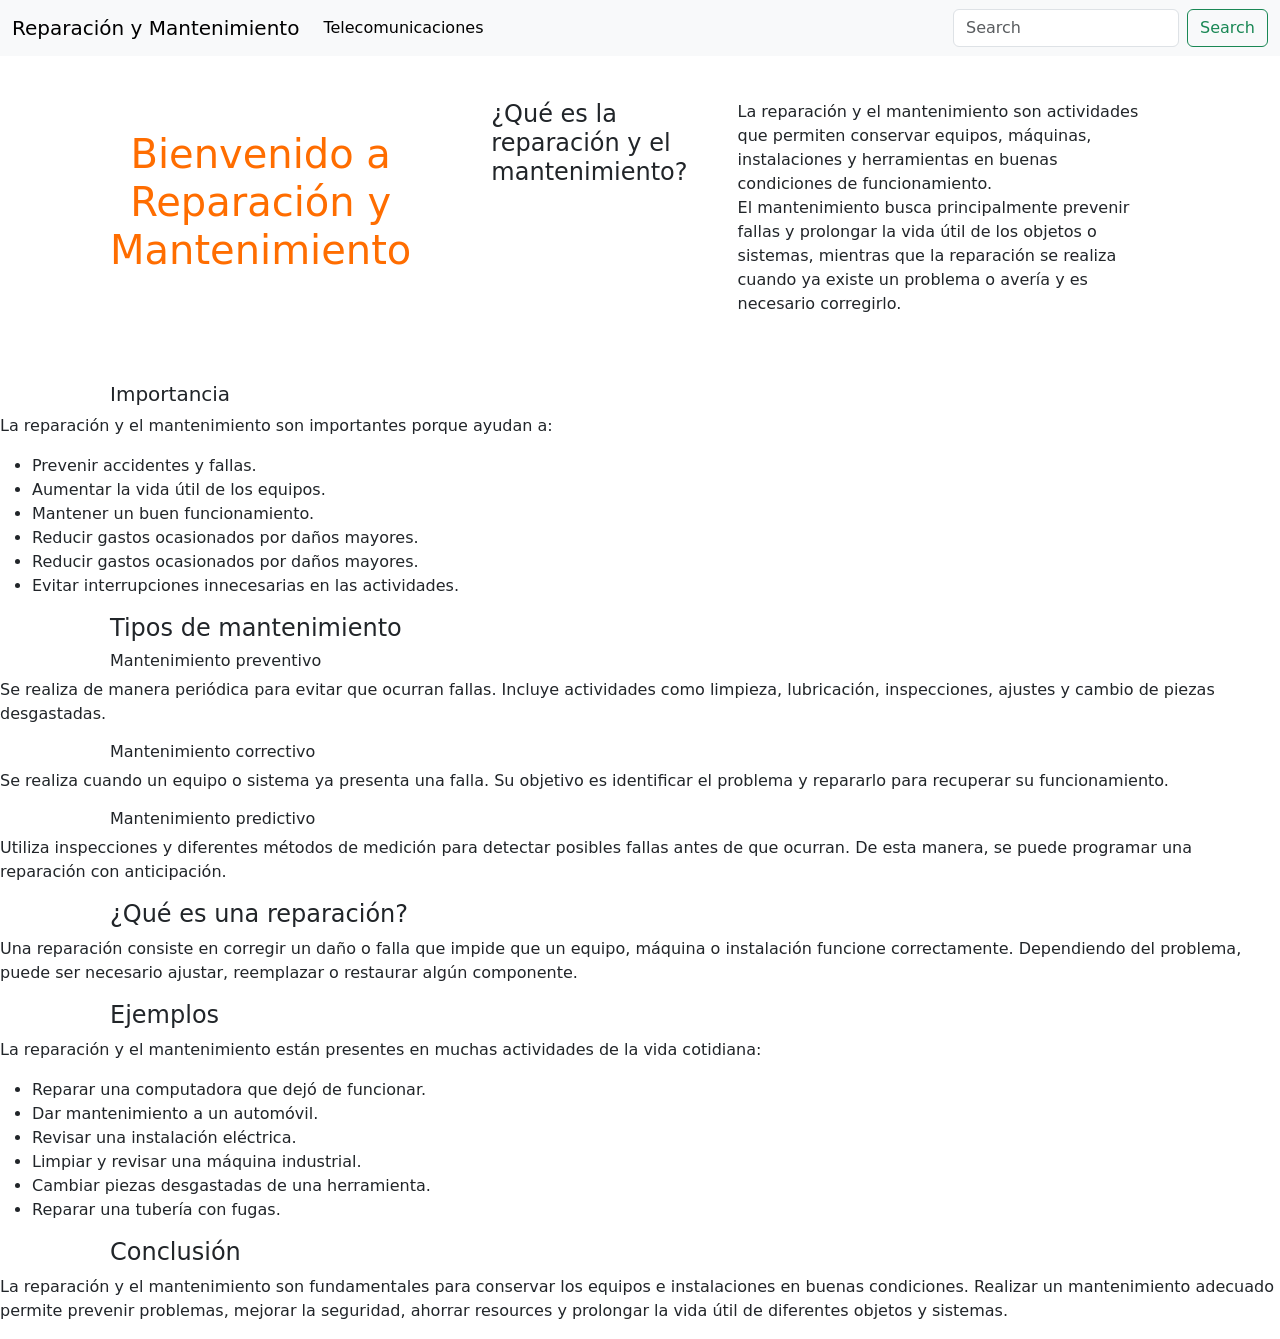
==== index2.html @ 4ef4bca8 "implementacion de ids" ====
<!DOCTYPE html>
<html lang="en">

<head>
    <meta charset="UTF-8">
    <meta name="viewport" content="width=device-width, initial-scale=1.0">
    <title>Mantenimiento y Reparación</title>
    <link rel="stylesheet" href="estilos2.css">
    <link href="https://cdn.jsdelivr.net/npm/bootstrap@5.3.8/dist/css/bootstrap.min.css" rel="stylesheet"
        integrity="sha384-sRIl4kxILFvY47J16cr9ZwB07vP4J8+LH7qKQnuqkuIAvNWLzeN8tE5YBujZqJLB" crossorigin="anonymous">
</head>

<body>
    <nav class="navbar navbar-expand-lg bg-body-tertiary">
        <div class="container-fluid">
            <a class="navbar-brand" href="index2.html">Reparación y Mantenimiento
            </a>
            <button class="navbar-toggler" type="button" data-bs-toggle="collapse"
                data-bs-target="#navbarSupportedContent" aria-controls="navbarSupportedContent" aria-expanded="false"
                aria-label="Toggle navigation">
                <span class="navbar-toggler-icon"></span>
            </button>
            <div class="collapse navbar-collapse" id="navbarSupportedContent">
                <ul class="navbar-nav me-auto mb-2 mb-lg-0">
                    <li class="nav-item">
                        <a class="nav-link active" aria-current="page" href="index3.html">Telecomunicaciones</a>
                    </li>
                </ul>
                <form class="d-flex" role="search">
                    <input class="form-control me-2" type="search" placeholder="Search" aria-label="Search" />
                    <button class="btn btn-outline-success" type="submit">Search</button>
                </form>
            </div>
        </div>
    </nav>
    <br>


    <div class="padre">
        <div class="info1">
            <h1 id="titulo">
                <center>Bienvenido a Reparación y Mantenimiento</center>
            </h1>
            <br>
            <h4>¿Qué es la reparación y el mantenimiento?</h4>
            <div clas="info1parte1">
                <p id="uno">La reparación y el mantenimiento son actividades que permiten conservar equipos, máquinas,
                    instalaciones
                    y herramientas en buenas condiciones de funcionamiento.
                    <br>
                    El mantenimiento busca principalmente prevenir fallas y prolongar la vida útil de los objetos o
                    sistemas, mientras que la reparación se realiza cuando ya existe un problema o avería y es necesario
                    corregirlo.
                </p>
            </div>

            <div class="info1parte2">
            </div>
        </div>

        <div class="info2">
            <div class="info2parte1">
                <h5>Importancia</h5>
                <p id="dos">La reparación y el mantenimiento son importantes porque ayudan a:</p>
                <ul>
                    <li>Prevenir accidentes y fallas.
                    </li>
                    <li>Aumentar la vida útil de los equipos.
                    </li>
                    <li>Mantener un buen funcionamiento.
                    </li>
                    <li>Reducir gastos ocasionados por daños mayores.
                    </li>
                    <li>Reducir gastos ocasionados por daños mayores.
                    </li>
                    <li>Evitar interrupciones innecesarias en las actividades.
                    </li>
                </ul>
            </div>
            <div class="info2parte2">

            </div>
        </div>

        <div class="info3">

            <h4>Tipos de mantenimiento</h4>
            <div class="info3parte1">
                <h6>Mantenimiento preventivo</h6>
                <p id="tres">Se realiza de manera periódica para evitar que ocurran fallas. Incluye actividades como limpieza,
                    lubricación, inspecciones, ajustes y cambio de piezas desgastadas.
                </p>
            </div>
            <div class="info3parte2">
                <h6>Mantenimiento correctivo</h6>
                <p id="cuatro">Se realiza cuando un equipo o sistema ya presenta una falla. Su objetivo es identificar el problema y
                    repararlo para recuperar su funcionamiento.</p>
            </div>
            <div class="info3parte3">
                <h6>Mantenimiento predictivo</h6>
                <p id="cinco">Utiliza inspecciones y diferentes métodos de medición para detectar posibles fallas antes de que
                    ocurran.
                    De esta manera, se puede programar una reparación con anticipación.
                </p>
            </div>
        </div>

        <h4>¿Qué es una reparación?</h4>
        <p id="seis">Una reparación consiste en corregir un daño o falla que impide que un equipo, máquina o instalación funcione
            correctamente. Dependiendo del problema, puede ser necesario ajustar, reemplazar o restaurar algún
            componente.
        </p>
        <h4>Ejemplos</h4>
        <p id="siete">La reparación y el mantenimiento están presentes en muchas actividades de la vida cotidiana:</p>
        <ul>
            <li>Reparar una computadora que dejó de funcionar.
            </li>
            <li>Dar mantenimiento a un automóvil.
            </li>
            <li>Revisar una instalación eléctrica.
            </li>
            <li>Limpiar y revisar una máquina industrial.
            </li>
            <li>Cambiar piezas desgastadas de una herramienta.
            </li>
            <li>Reparar una tubería con fugas.
            </li>
        </ul>
        <h4>Conclusión</h4>
        <p id="ocho">La reparación y el mantenimiento son fundamentales para conservar los equipos e instalaciones en buenas
            condiciones. Realizar un mantenimiento adecuado permite prevenir problemas, mejorar la seguridad, ahorrar
            resources y prolongar la vida útil de diferentes objetos y sistemas.</p>
    </div>
    <script src="https://cdn.jsdelivr.net/npm/bootstrap@5.3.8/dist/js/bootstrap.bundle.min.js"
        integrity="sha384-FKyoEForCGlyvwx9Hj09JcYn3nv7wiPVlz7YYwJrWVcXK/BmnVDxM+D2scQbITxI"
        crossorigin="anonymous"></script>
</body>

</html>
---- estilos2.css ----
body {
    margin: 0;
    padding: 0;
    font-family: Arial, sans-serif;
    background-color: #f5f5f5;
    color:#ff6d00;
}


#titulo {
    text-align: center;
    margin: 30px 0;
    color:#ff6d00
}


h4,
h5,
h6 {
    max-width: 1100px;
    margin: 30px auto 15px;
    padding: 0 20px;
}


body > p {
    max-width: 1100px;
    margin: 15px auto;
    padding: 0 20px;
}


.info1 {
    max-width: 1100px;
    margin: 0 auto 30px;
    padding: 20px;
    display: flex;
    gap: 30px;
    box-sizing: border-box;
}
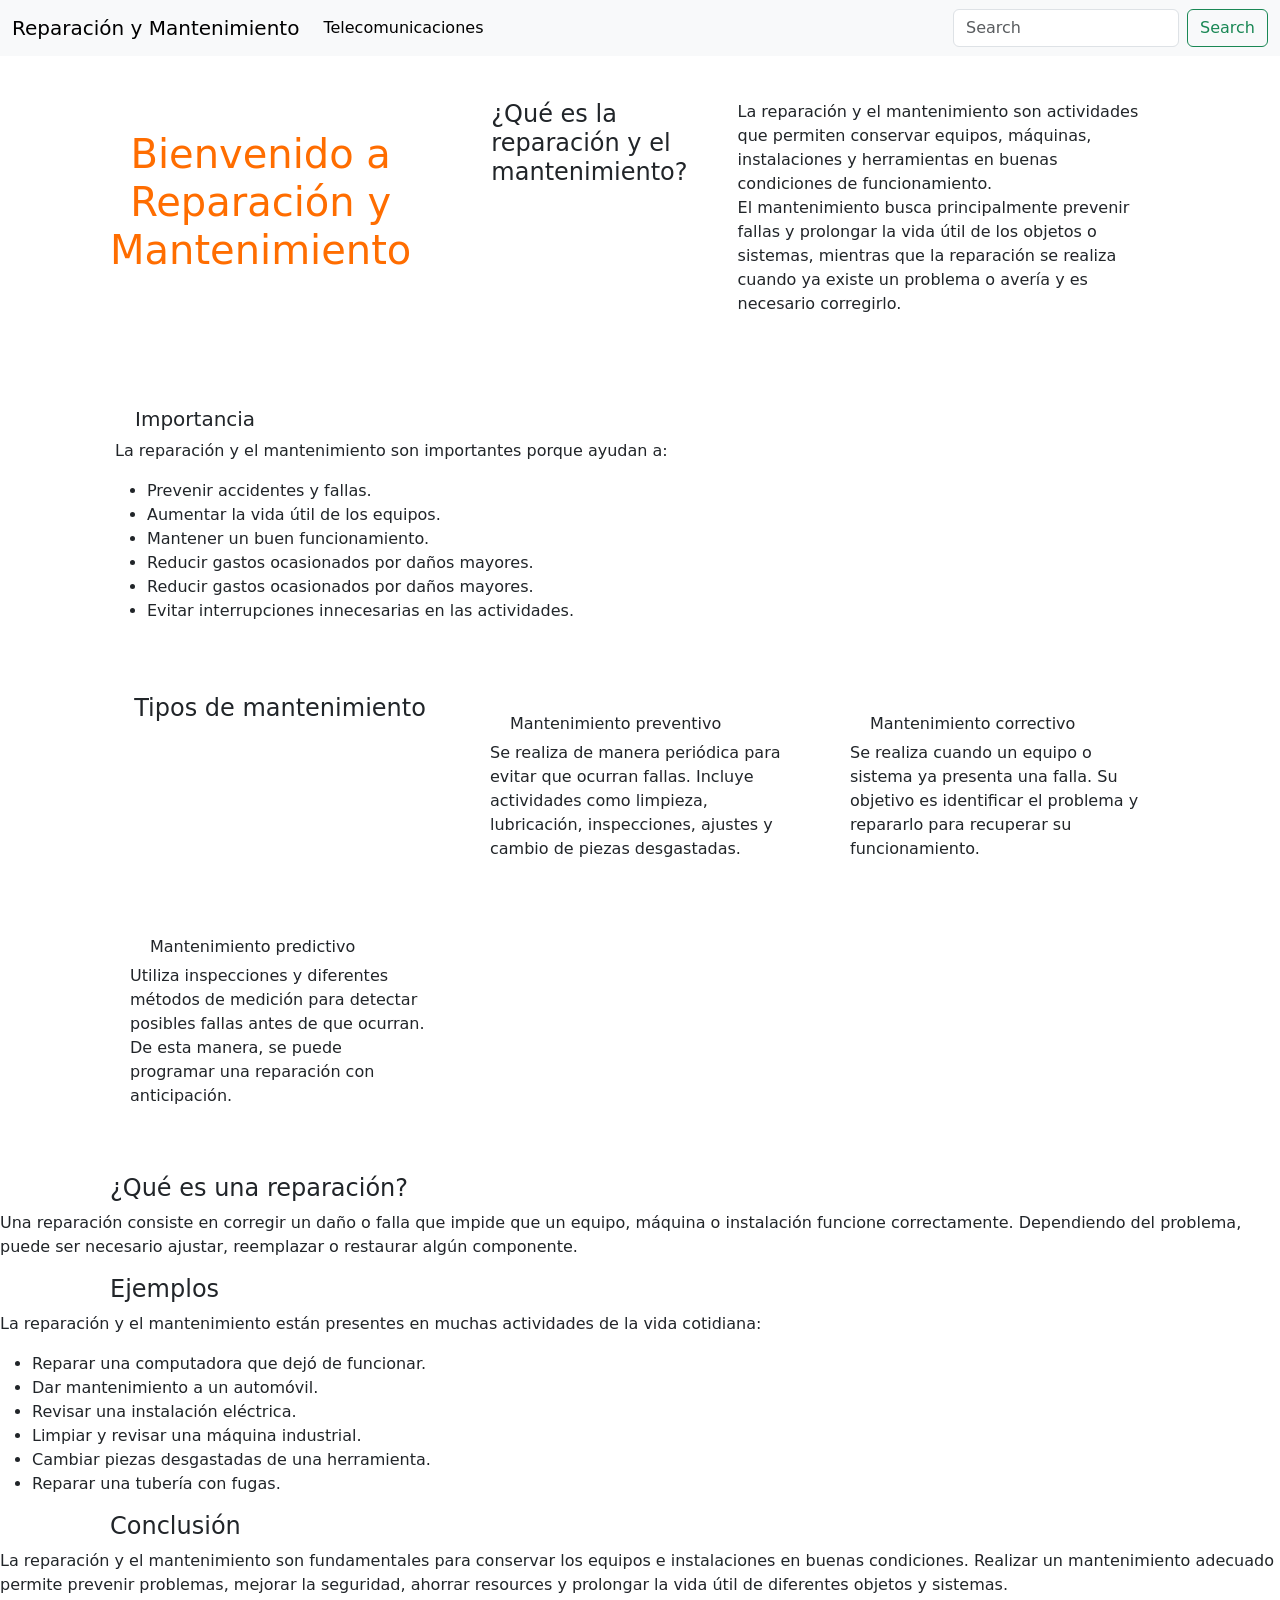
==== commit 9add7014: "nombrar ids" ====
--- a/index2.html
+++ b/index2.html
@@ -105,14 +105,14 @@
             </div>
         </div>
 
-        <h4>¿Qué es una reparación?</h4>
+        <h4 id="once">¿Qué es una reparación?</h4>
         <p id="seis">Una reparación consiste en corregir un daño o falla que impide que un equipo, máquina o instalación funcione
             correctamente. Dependiendo del problema, puede ser necesario ajustar, reemplazar o restaurar algún
             componente.
         </p>
-        <h4>Ejemplos</h4>
+        <h4 id="diez">Ejemplos</h4>
         <p id="siete">La reparación y el mantenimiento están presentes en muchas actividades de la vida cotidiana:</p>
-        <ul>
+        <ul id="lista">
             <li>Reparar una computadora que dejó de funcionar.
             </li>
             <li>Dar mantenimiento a un automóvil.
@@ -126,7 +126,7 @@
             <li>Reparar una tubería con fugas.
             </li>
         </ul>
-        <h4>Conclusión</h4>
+        <h4 id="nueve">Conclusión</h4>
         <p id="ocho">La reparación y el mantenimiento son fundamentales para conservar los equipos e instalaciones en buenas
             condiciones. Realizar un mantenimiento adecuado permite prevenir problemas, mejorar la seguridad, ahorrar
             resources y prolongar la vida útil de diferentes objetos y sistemas.</p>
--- a/estilos2.css
+++ b/estilos2.css
@@ -40,3 +40,80 @@
     box-sizing: border-box;
 }
 
+.info1parte1 {
+    width: 100%;
+}
+
+
+.info2 {
+    max-width: 1100px;
+    margin: 0 auto 30px;
+    padding: 25px;
+    display: flex;
+    gap: 30px;
+    box-sizing: border-box;
+    background-color: white;
+    border-radius: 10px;
+}
+
+.info2parte1 {
+    width: 60%;
+}
+
+.info2parte2 {
+    width: 40%;
+}
+
+
+.info3 {
+    max-width: 1100px;
+    margin: 0 auto 30px;
+    display: grid;
+    grid-template-columns: repeat(3, 1fr);
+    gap: 20px;
+    padding: 0 20px;
+    box-sizing: border-box;
+}
+
+.info3parte1,
+.info3parte2,
+.info3parte3 {
+    padding: 20px;
+    background-color: white;
+    border-radius: 10px;
+    box-sizing: border-box;
+}
+
+
+body > ul {
+    max-width: 1050px;
+    margin: 15px auto 30px;
+    padding-left: 45px;
+}
+
+
+.navbar {
+    width: 100%;
+}
+
+
+@media (max-width: 768px) {
+
+    .info1,
+    .info2 {
+        flex-direction: column;
+    }
+
+    .info2parte1,
+    .info2parte2 {
+        width: 100%;
+    }
+
+    .info3 {
+        grid-template-columns: 1fr;
+    }
+
+    #titulo {
+        font-size: 28px;
+    }
+}
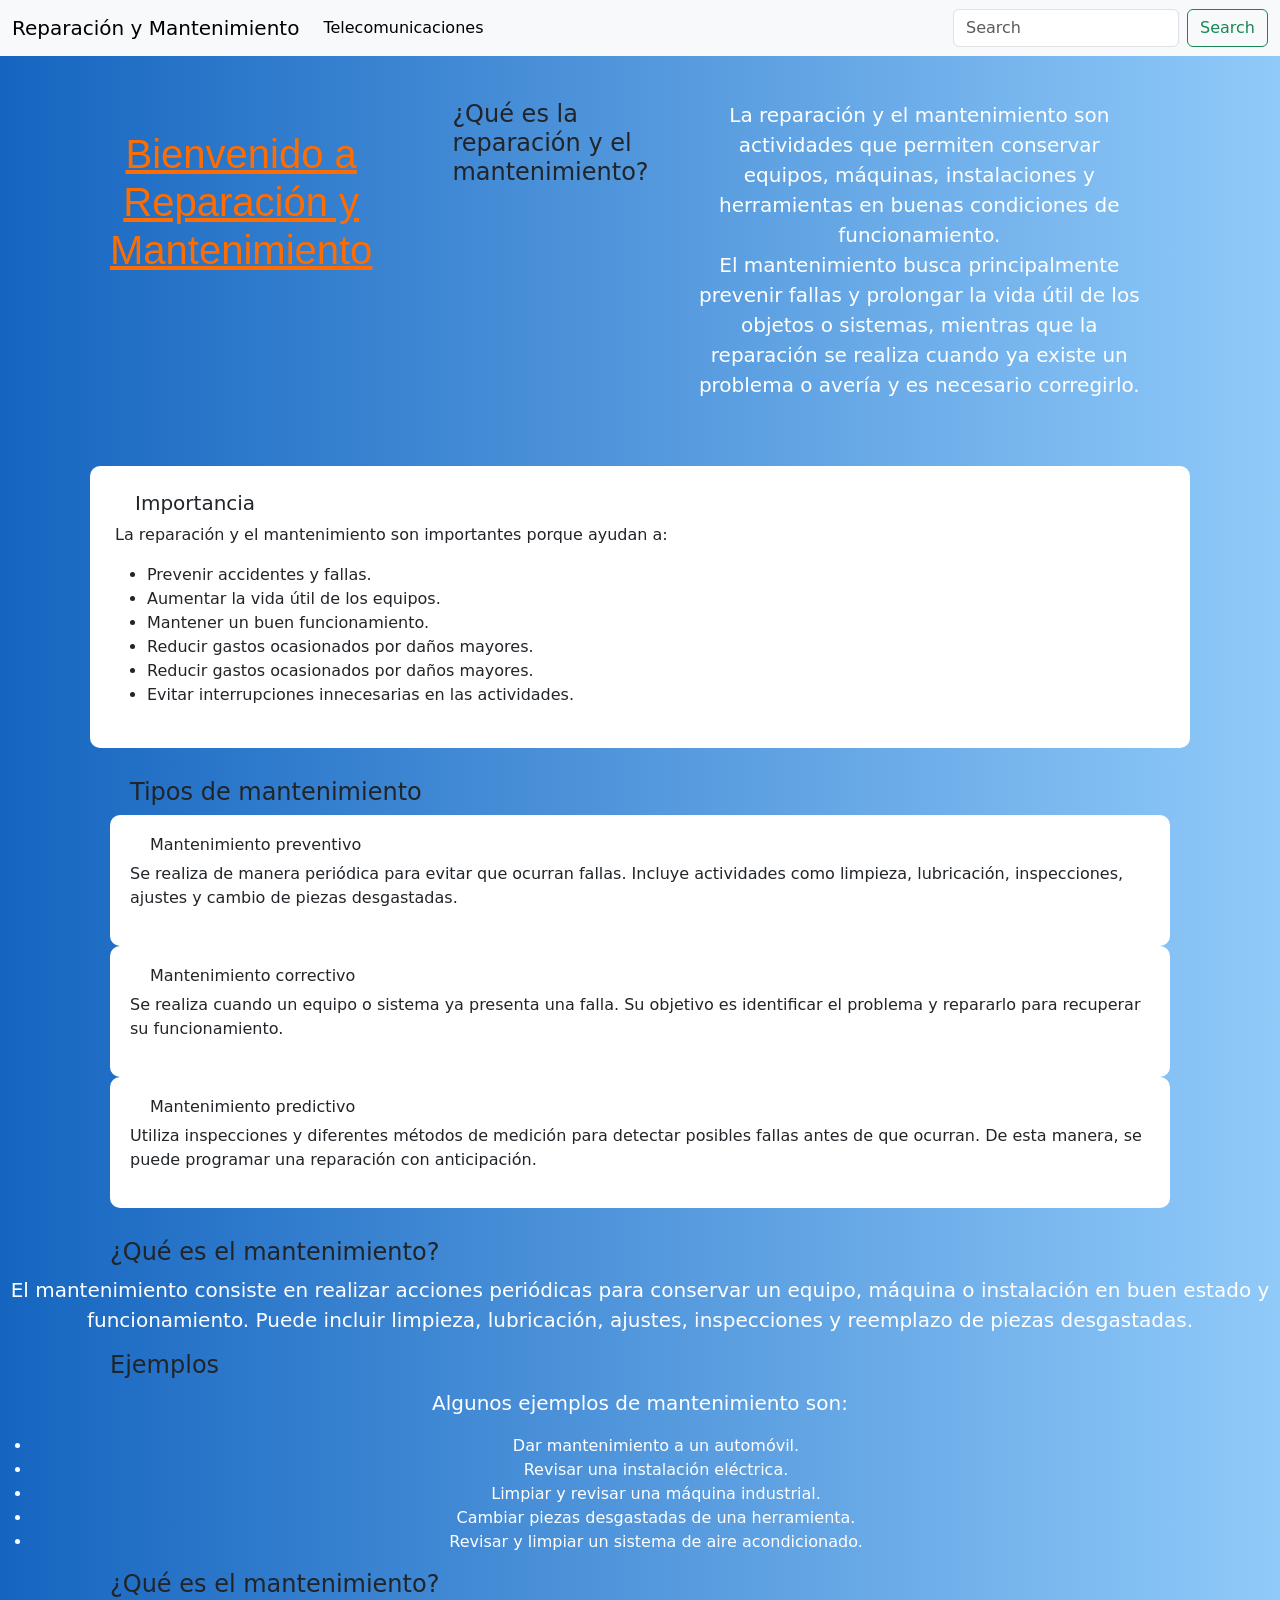
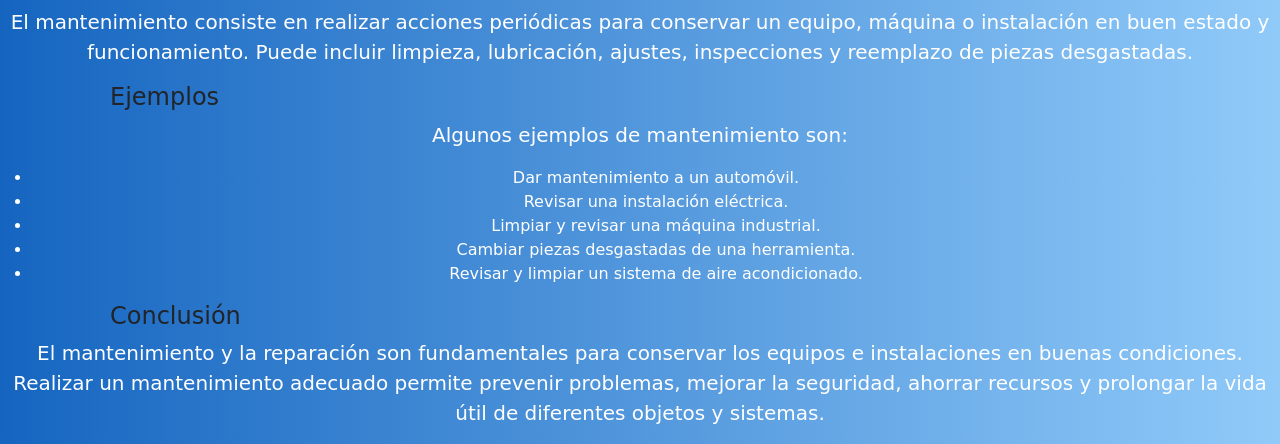
==== commit 39a0729f: "divs final" ====
--- a/index2.html
+++ b/index2.html
@@ -87,49 +87,85 @@
             <h4>Tipos de mantenimiento</h4>
             <div class="info3parte1">
                 <h6>Mantenimiento preventivo</h6>
-                <p id="tres">Se realiza de manera periódica para evitar que ocurran fallas. Incluye actividades como limpieza,
+                <p id="tres">Se realiza de manera periódica para evitar que ocurran fallas. Incluye actividades como
+                    limpieza,
                     lubricación, inspecciones, ajustes y cambio de piezas desgastadas.
                 </p>
             </div>
             <div class="info3parte2">
                 <h6>Mantenimiento correctivo</h6>
-                <p id="cuatro">Se realiza cuando un equipo o sistema ya presenta una falla. Su objetivo es identificar el problema y
+                <p id="cuatro">Se realiza cuando un equipo o sistema ya presenta una falla. Su objetivo es identificar
+                    el problema y
                     repararlo para recuperar su funcionamiento.</p>
             </div>
             <div class="info3parte3">
                 <h6>Mantenimiento predictivo</h6>
-                <p id="cinco">Utiliza inspecciones y diferentes métodos de medición para detectar posibles fallas antes de que
+                <p id="cinco">Utiliza inspecciones y diferentes métodos de medición para detectar posibles fallas antes
+                    de que
                     ocurran.
                     De esta manera, se puede programar una reparación con anticipación.
                 </p>
             </div>
         </div>
 
-        <h4 id="once">¿Qué es una reparación?</h4>
-        <p id="seis">Una reparación consiste en corregir un daño o falla que impide que un equipo, máquina o instalación funcione
-            correctamente. Dependiendo del problema, puede ser necesario ajustar, reemplazar o restaurar algún
-            componente.
-        </p>
-        <h4 id="diez">Ejemplos</h4>
-        <p id="siete">La reparación y el mantenimiento están presentes en muchas actividades de la vida cotidiana:</p>
-        <ul id="lista">
-            <li>Reparar una computadora que dejó de funcionar.
-            </li>
-            <li>Dar mantenimiento a un automóvil.
-            </li>
-            <li>Revisar una instalación eléctrica.
-            </li>
-            <li>Limpiar y revisar una máquina industrial.
-            </li>
-            <li>Cambiar piezas desgastadas de una herramienta.
-            </li>
-            <li>Reparar una tubería con fugas.
-            </li>
-        </ul>
-        <h4 id="nueve">Conclusión</h4>
-        <p id="ocho">La reparación y el mantenimiento son fundamentales para conservar los equipos e instalaciones en buenas
-            condiciones. Realizar un mantenimiento adecuado permite prevenir problemas, mejorar la seguridad, ahorrar
-            resources y prolongar la vida útil de diferentes objetos y sistemas.</p>
+        <div class="info4">
+            <div class="info4parte1">
+                <h4>¿Qué es el mantenimiento?</h4>
+                <p id="seis">El mantenimiento consiste en realizar acciones periódicas para conservar un equipo, máquina
+                    o
+                    instalación en buen estado y funcionamiento. Puede incluir limpieza, lubricación, ajustes,
+                    inspecciones
+                    y reemplazo de piezas desgastadas.</p>
+            </div>
+            <div class="info4parte2">
+                <h4>Ejemplos</h4>
+                <p id="siete">Algunos ejemplos de mantenimiento son:</p>
+                <ul id="lista">
+                    <li>Dar mantenimiento a un automóvil.
+                    </li>
+                    <li>Revisar una instalación eléctrica.
+                    </li>
+                    <li>Limpiar y revisar una máquina industrial.
+                    </li>
+                    <li>Cambiar piezas desgastadas de una herramienta.
+                    </li>
+                    <li>Revisar y limpiar un sistema de aire acondicionado.
+                    </li>
+                </ul>
+            </div>
+
+        </div>
+
+        <div class="info5parte1">
+            <h4>¿Qué es el mantenimiento?</h4>
+            <p id="seis">El mantenimiento consiste en realizar acciones periódicas para conservar un equipo, máquina o
+                instalación en buen estado y funcionamiento. Puede incluir limpieza, lubricación, ajustes, inspecciones
+                y reemplazo de piezas desgastadas.</p>
+        </div>
+
+        <div class="info5parte2">
+            <h4>Ejemplos</h4>
+            <p id="siete">Algunos ejemplos de mantenimiento son:</p>
+            <ul id="lista">
+                <li>Dar mantenimiento a un automóvil.
+                </li>
+                <li>Revisar una instalación eléctrica.
+                </li>
+                <li>Limpiar y revisar una máquina industrial.
+                </li>
+                <li>Cambiar piezas desgastadas de una herramienta.
+                </li>
+                <li>Revisar y limpiar un sistema de aire acondicionado.
+                </li>
+            </ul>
+        </div>
+
+        <div class="info5parte3">
+            <h4>Conclusión</h4>
+            <p id="ocho">El mantenimiento y la reparación son fundamentales para conservar los equipos e instalaciones
+                en buenas condiciones. Realizar un mantenimiento adecuado permite prevenir problemas, mejorar la
+                seguridad, ahorrar recursos y prolongar la vida útil de diferentes objetos y sistemas.</p>
+        </div>
     </div>
     <script src="https://cdn.jsdelivr.net/npm/bootstrap@5.3.8/dist/js/bootstrap.bundle.min.js"
         integrity="sha384-FKyoEForCGlyvwx9Hj09JcYn3nv7wiPVlz7YYwJrWVcXK/BmnVDxM+D2scQbITxI"
--- a/estilos2.css
+++ b/estilos2.css
@@ -5,13 +5,17 @@
     font-family: Arial, sans-serif;
     background-color: #f5f5f5;
     color:#ff6d00;
+    background: linear-gradient(to left, #90caf9, #1565c0);
 }
 
 
 #titulo {
     text-align: center;
     margin: 30px 0;
-    color:#ff6d00
+    color:#ff6d00;
+    font-size: 40px;
+    font-family: Impact, Haettenschweiler, 'Arial Narrow Bold', sans-serif;
+    text-decoration: underline;
 }
 
 
@@ -68,7 +72,6 @@
 .info3 {
     max-width: 1100px;
     margin: 0 auto 30px;
-    display: grid;
     grid-template-columns: repeat(3, 1fr);
     gap: 20px;
     padding: 0 20px;
@@ -95,7 +98,30 @@
 .navbar {
     width: 100%;
 }
-
+#uno{
+    font-size: 20px;
+    text-align: center;
+    color: #ffff;
+}
+#seis{
+    font-size: 20px;
+    text-align: center;
+    color: #ffff;
+}
+#siete{
+    font-size: 20px;
+    text-align: center;
+    color: #ffff;
+}
+#ocho{
+    font-size: 20px;
+    text-align: center;
+    color: #ffff;
+}
+#lista{
+    text-align: center;
+    color: #ffff;
+}
 
 @media (max-width: 768px) {
 
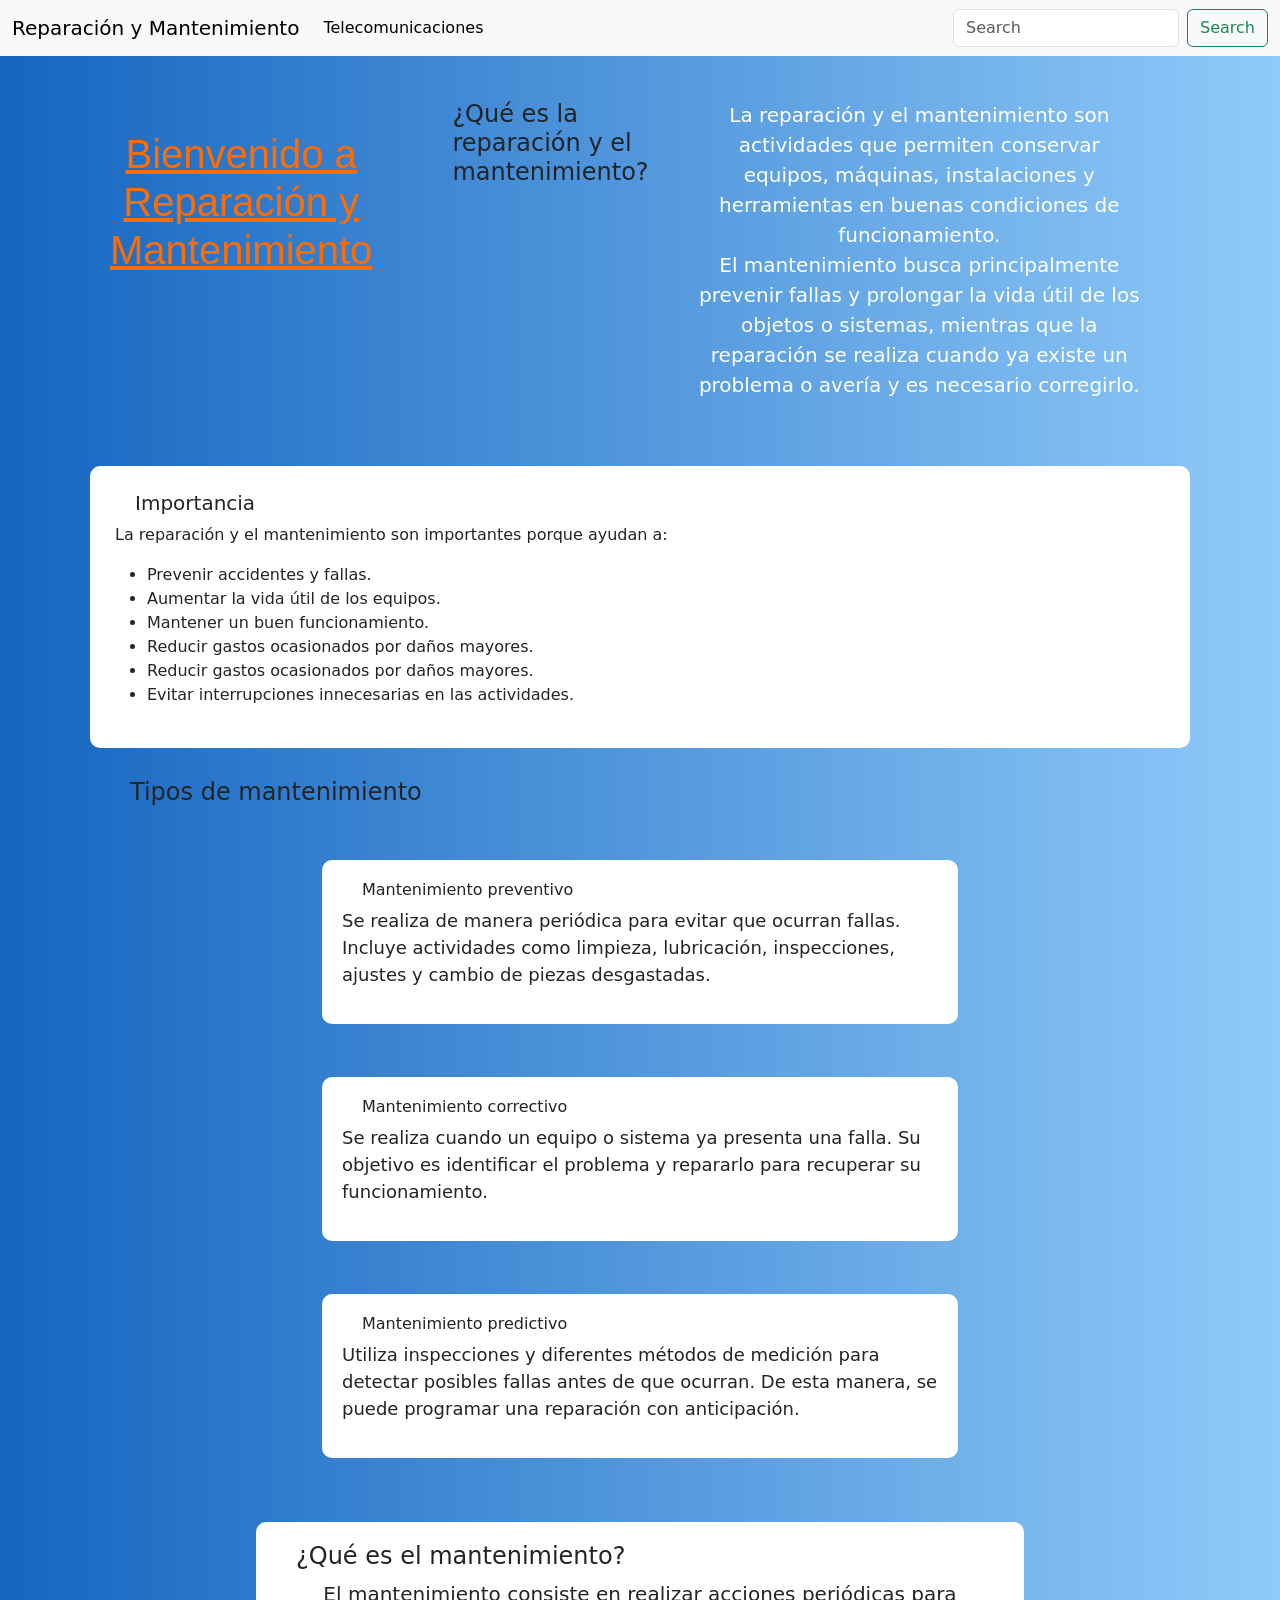
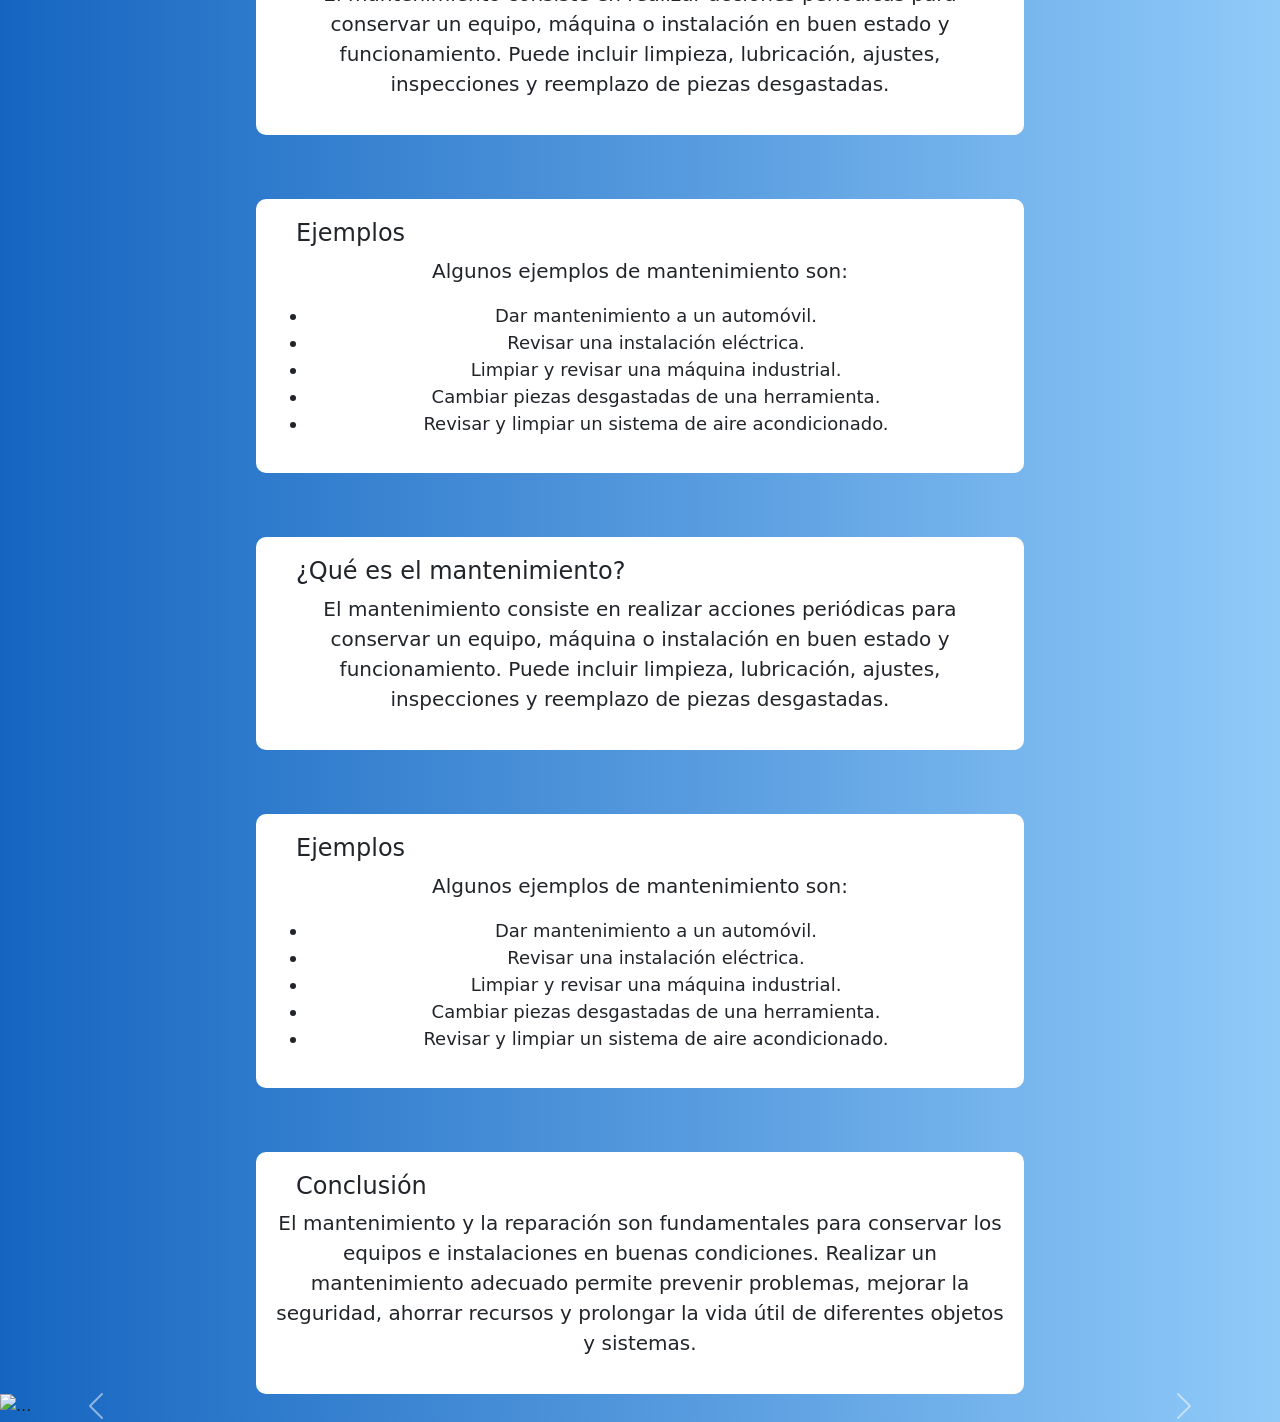
==== commit 6c0b1a2d: "complementacion" ====
--- a/index2.html
+++ b/index2.html
@@ -84,7 +84,7 @@
 
         <div class="info3">
 
-            <h4>Tipos de mantenimiento</h4>
+            <h4 id="tipos-mantenimientos">Tipos de mantenimiento</h4>
             <div class="info3parte1">
                 <h6>Mantenimiento preventivo</h6>
                 <p id="tres">Se realiza de manera periódica para evitar que ocurran fallas. Incluye actividades como
@@ -167,6 +167,41 @@
                 seguridad, ahorrar recursos y prolongar la vida útil de diferentes objetos y sistemas.</p>
         </div>
     </div>
+
+    <div id="carouselExampleIndicators" class="carousel slide">
+        <div class="carousel-indicators">
+            <button type="button" data-bs-target="#carouselExampleIndicators" data-bs-slide-to="0" class="active"
+                aria-current="true" aria-label="Slide 1"></button>
+            <button type="button" data-bs-target="#carouselExampleIndicators" data-bs-slide-to="1"
+                aria-label="Slide 2"></button>
+            <button type="button" data-bs-target="#carouselExampleIndicators" data-bs-slide-to="2"
+                aria-label="Slide 3"></button>
+        </div>
+        <div class="carousel-inner">
+            <div class="carousel-item active">
+                <img src="https://pcpartners.com.mx/wp-content/uploads/2023/12/mantenimiento-de-computadoras-img-1.png" class="d-block w-100" alt="...">
+            </div>
+            <div class="carousel-item">
+                <img src="https://encrypted-tbn0.gstatic.com/images?q=tbn:ANd9GcSKLg5pK7lsYhEMqSvfcKVM50M_ZCRDgd6xO2eVqv92VCs_2HjJ" class="d-block w-100" alt="...">
+            </div>
+            <div class="carousel-item">
+                <img src="https://img.magnific.com/foto-gratis/necesito-arreglar-joven-usando-destornillador-mirar-dentro-computadora-cpu-rota-antes-repararla-tienda_662251-115.jpg?semt=ais_hybrid&w=740&q=80" class="d-block w-100" alt="...">
+            </div>
+             <div class="carousel-item">
+                <img src="https://img.magnific.com/foto-gratis/necesito-arreglar-joven-usando-destornillador-mirar-dentro-computadora-cpu-rota-antes-repararla-tienda_662251-115.jpg?semt=ais_hybrid&w=740&q=80" class="d-block w-100" alt="...">
+            </div>
+        </div>
+        <button class="carousel-control-prev" type="button" data-bs-target="#carouselExampleIndicators"
+            data-bs-slide="prev">
+            <span class="carousel-control-prev-icon" aria-hidden="true"></span>
+            <span class="visually-hidden">Previous</span>
+        </button>
+        <button class="carousel-control-next" type="button" data-bs-target="#carouselExampleIndicators"
+            data-bs-slide="next">
+            <span class="carousel-control-next-icon" aria-hidden="true"></span>
+            <span class="visually-hidden">Next</span>
+        </button>
+    </div>
     <script src="https://cdn.jsdelivr.net/npm/bootstrap@5.3.8/dist/js/bootstrap.bundle.min.js"
         integrity="sha384-FKyoEForCGlyvwx9Hj09JcYn3nv7wiPVlz7YYwJrWVcXK/BmnVDxM+D2scQbITxI"
         crossorigin="anonymous"></script>
--- a/estilos2.css
+++ b/estilos2.css
@@ -80,11 +80,20 @@
 
 .info3parte1,
 .info3parte2,
-.info3parte3 {
+.info3parte3,
+.info4parte1,
+.info4parte2,
+.info5parte1,
+.info5parte2,
+.info5parte3 {
     padding: 20px;
     background-color: white;
     border-radius: 10px;
     box-sizing: border-box;
+    font-size: 18px;
+    margin-top: 5%;
+    margin-left: 20%;
+    margin-right: 20%;
 }
 
 
@@ -106,21 +115,30 @@
 #seis{
     font-size: 20px;
     text-align: center;
-    color: #ffff;
+    
 }
 #siete{
     font-size: 20px;
     text-align: center;
-    color: #ffff;
+    
 }
 #ocho{
     font-size: 20px;
     text-align: center;
-    color: #ffff;
+    
 }
 #lista{
     text-align: center;
-    color: #ffff;
+    
+}
+#diez{
+     text-align: center;
+}
+#nueve{
+     text-align: center;
+}
+#once{
+    text-align: center;
 }
 
 @media (max-width: 768px) {
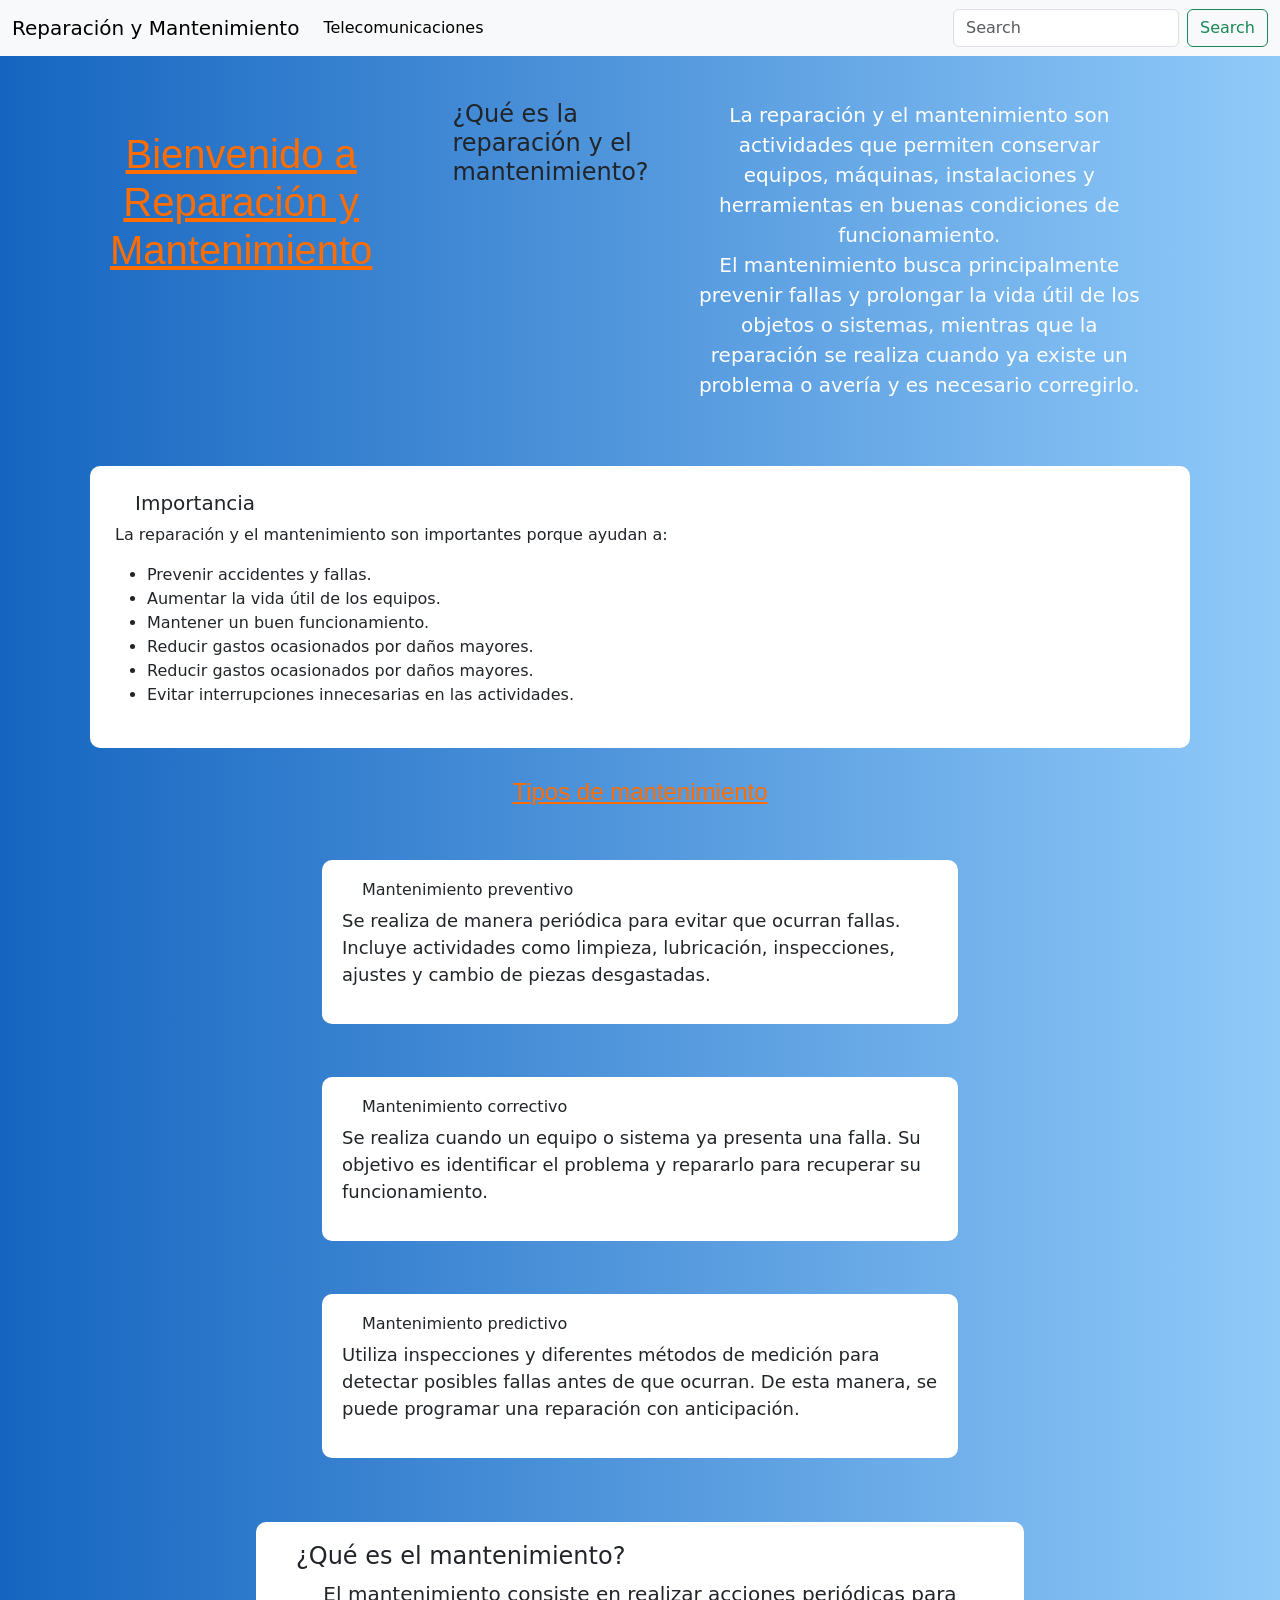
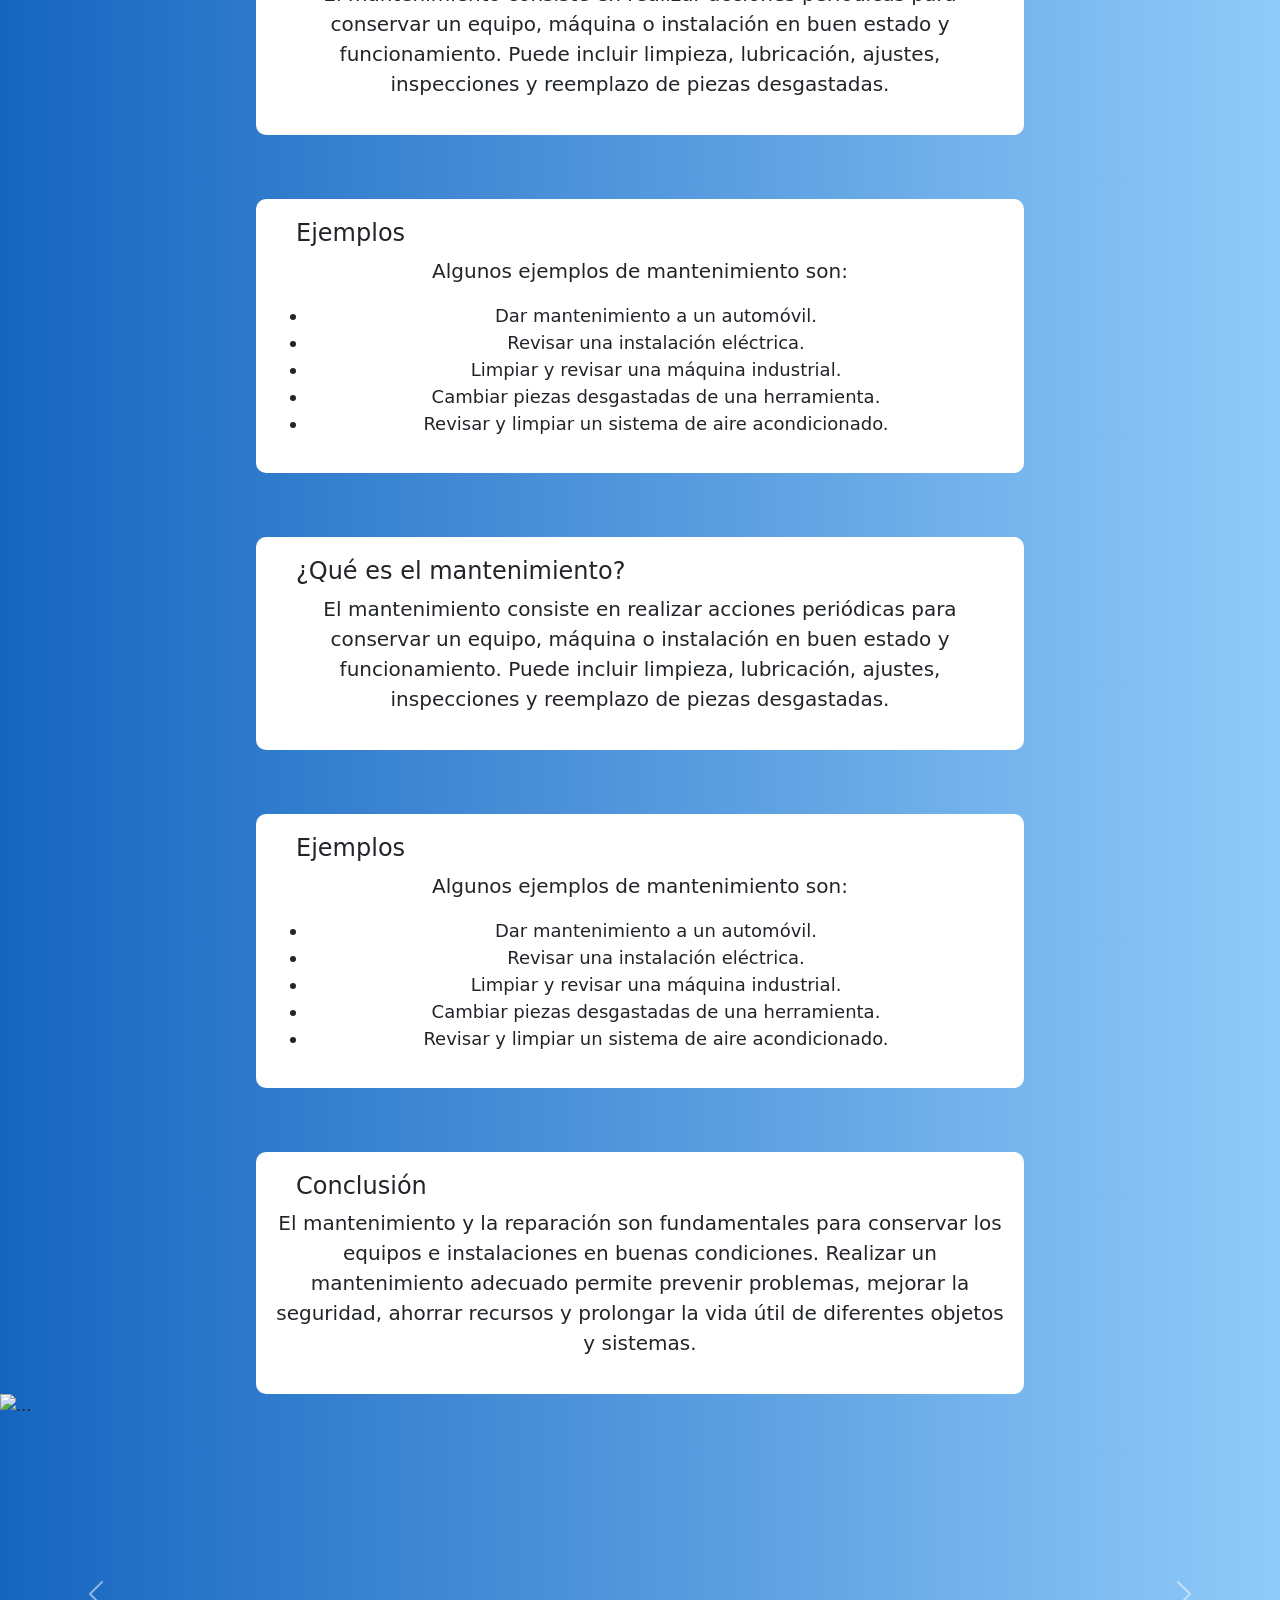
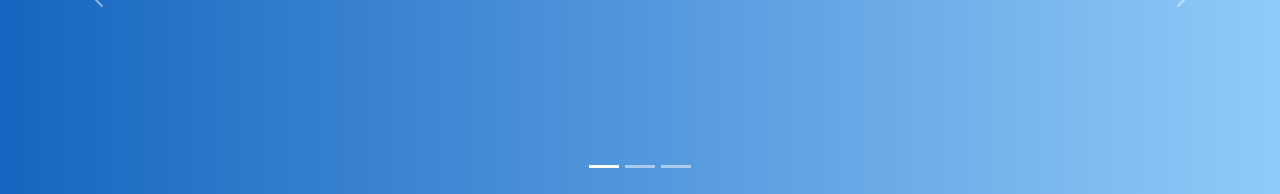
==== commit 5a6f5911: "carusel final" ====
--- a/index2.html
+++ b/index2.html
@@ -179,16 +179,16 @@
         </div>
         <div class="carousel-inner">
             <div class="carousel-item active">
-                <img src="https://pcpartners.com.mx/wp-content/uploads/2023/12/mantenimiento-de-computadoras-img-1.png" class="d-block w-100" alt="...">
+                <img src="https://pcpartners.com.mx/wp-content/uploads/2023/12/mantenimiento-de-computadoras-img-1.png"
+                    class="d-block w-100" alt="..." height="400px" width="300px">
             </div>
             <div class="carousel-item">
-                <img src="https://encrypted-tbn0.gstatic.com/images?q=tbn:ANd9GcSKLg5pK7lsYhEMqSvfcKVM50M_ZCRDgd6xO2eVqv92VCs_2HjJ" class="d-block w-100" alt="...">
+                <img src="https://www.shutterstock.com/image-photo/rivne-ukraine-may-20-2022-260nw-2159477339.jpg"
+                    class="d-block w-100" alt="..." height="400px" width="300px">
             </div>
             <div class="carousel-item">
-                <img src="https://img.magnific.com/foto-gratis/necesito-arreglar-joven-usando-destornillador-mirar-dentro-computadora-cpu-rota-antes-repararla-tienda_662251-115.jpg?semt=ais_hybrid&w=740&q=80" class="d-block w-100" alt="...">
-            </div>
-             <div class="carousel-item">
-                <img src="https://img.magnific.com/foto-gratis/necesito-arreglar-joven-usando-destornillador-mirar-dentro-computadora-cpu-rota-antes-repararla-tienda_662251-115.jpg?semt=ais_hybrid&w=740&q=80" class="d-block w-100" alt="...">
+                <img src="https://img.magnific.com/foto-gratis/necesito-arreglar-joven-usando-destornillador-mirar-dentro-computadora-cpu-rota-antes-repararla-tienda_662251-115.jpg?semt=ais_hybrid&w=740&q=80"
+                    class="d-block w-100" alt="..." height="400px" width="300px">
             </div>
         </div>
         <button class="carousel-control-prev" type="button" data-bs-target="#carouselExampleIndicators"
--- a/estilos2.css
+++ b/estilos2.css
@@ -1,10 +1,9 @@
-
 body {
     margin: 0;
     padding: 0;
     font-family: Arial, sans-serif;
     background-color: #f5f5f5;
-    color:#ff6d00;
+    color: #ff6d00;
     background: linear-gradient(to left, #90caf9, #1565c0);
 }
 
@@ -12,7 +11,7 @@
 #titulo {
     text-align: center;
     margin: 30px 0;
-    color:#ff6d00;
+    color: #ff6d00;
     font-size: 40px;
     font-family: Impact, Haettenschweiler, 'Arial Narrow Bold', sans-serif;
     text-decoration: underline;
@@ -28,7 +27,7 @@
 }
 
 
-body > p {
+body>p {
     max-width: 1100px;
     margin: 15px auto;
     padding: 0 20px;
@@ -97,7 +96,7 @@
 }
 
 
-body > ul {
+body>ul {
     max-width: 1050px;
     margin: 15px auto 30px;
     padding-left: 45px;
@@ -107,38 +106,53 @@
 .navbar {
     width: 100%;
 }
-#uno{
+
+#uno {
     font-size: 20px;
     text-align: center;
     color: #ffff;
 }
-#seis{
+
+#seis {
     font-size: 20px;
     text-align: center;
-    
+
 }
-#siete{
+
+#siete {
     font-size: 20px;
     text-align: center;
-    
+
 }
-#ocho{
+
+#ocho {
     font-size: 20px;
     text-align: center;
-    
+
 }
-#lista{
+
+#lista {
     text-align: center;
-    
+
 }
-#diez{
-     text-align: center;
+
+#diez {
+    text-align: center;
 }
-#nueve{
-     text-align: center;
+
+#nueve {
+    text-align: center;
 }
-#once{
+
+#once {
     text-align: center;
+}
+
+#tipos-mantenimientos {
+    text-align: center;
+    color: #ff6d00;
+    font-family: Impact, Haettenschweiler, 'Arial Narrow Bold', sans-serif;
+    text-decoration: underline;
 }
 
 @media (max-width: 768px) {
@@ -160,4 +174,4 @@
     #titulo {
         font-size: 28px;
     }
-}
+}
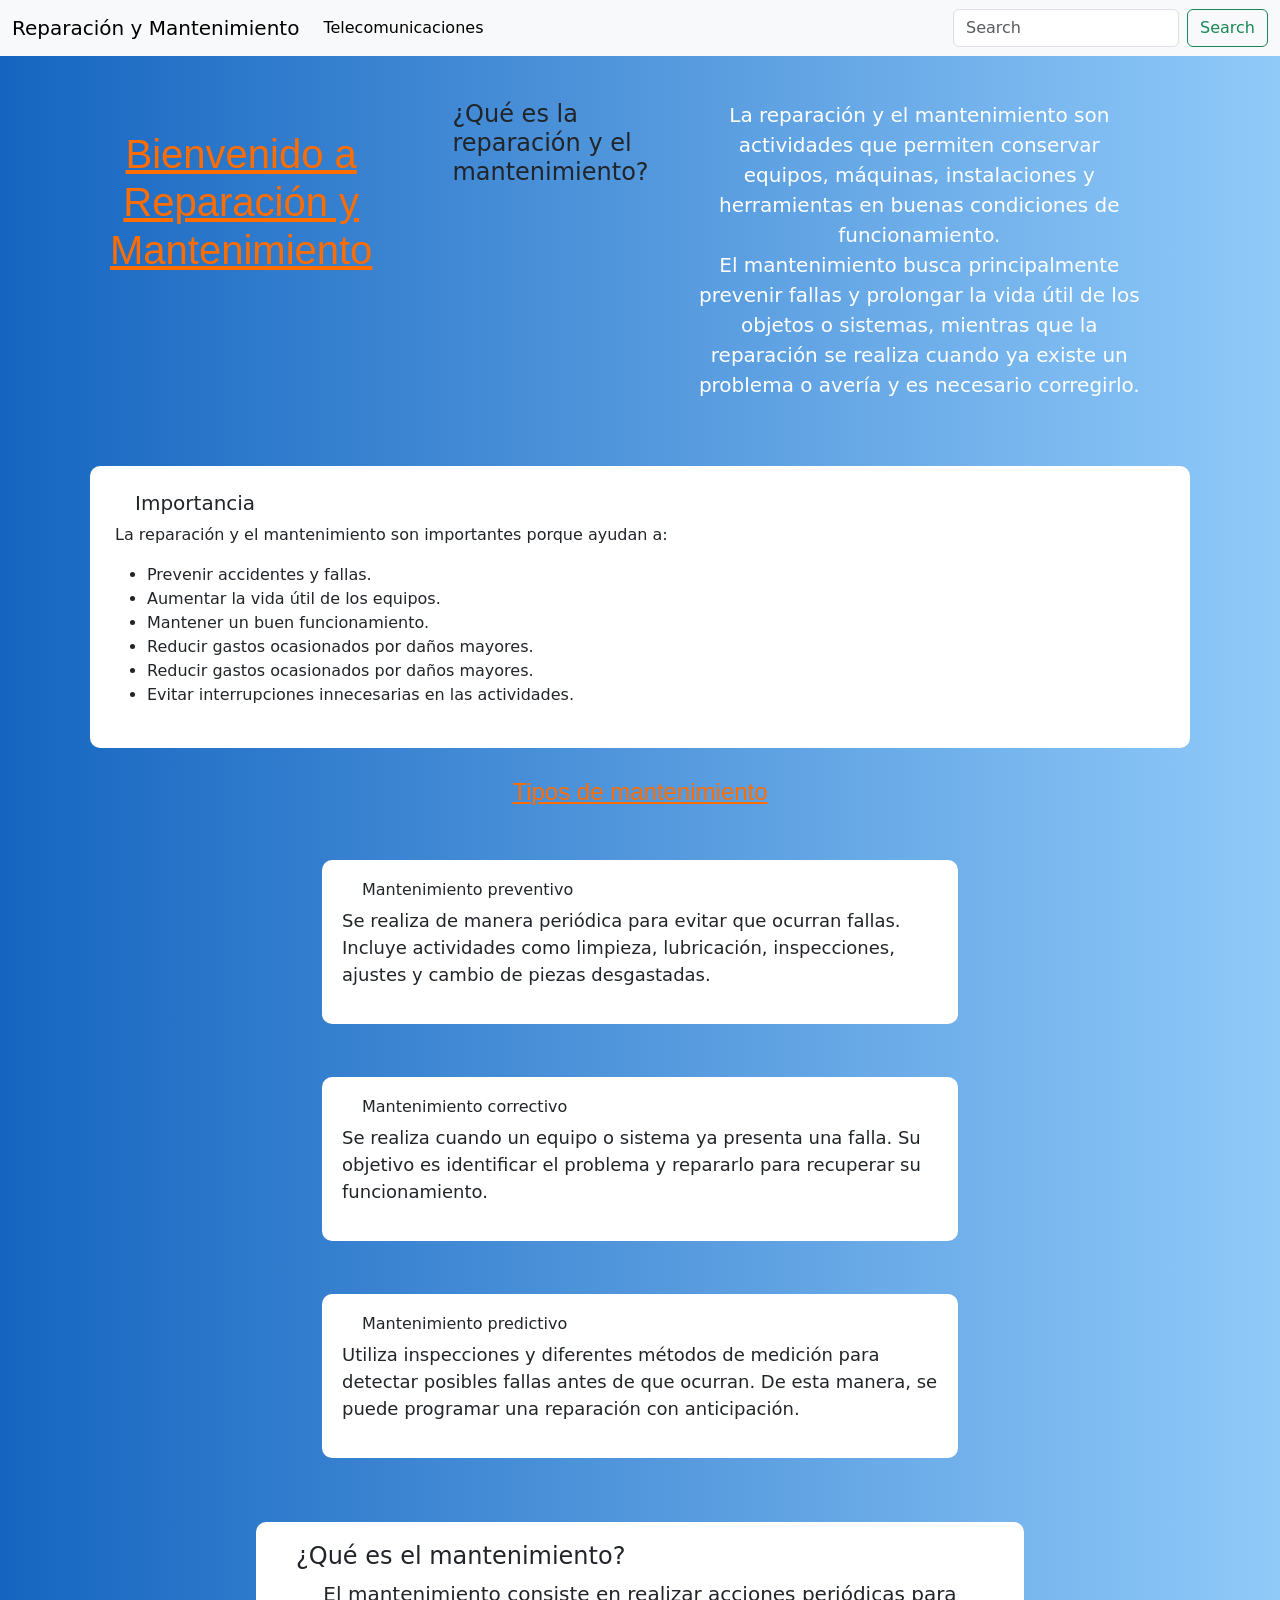
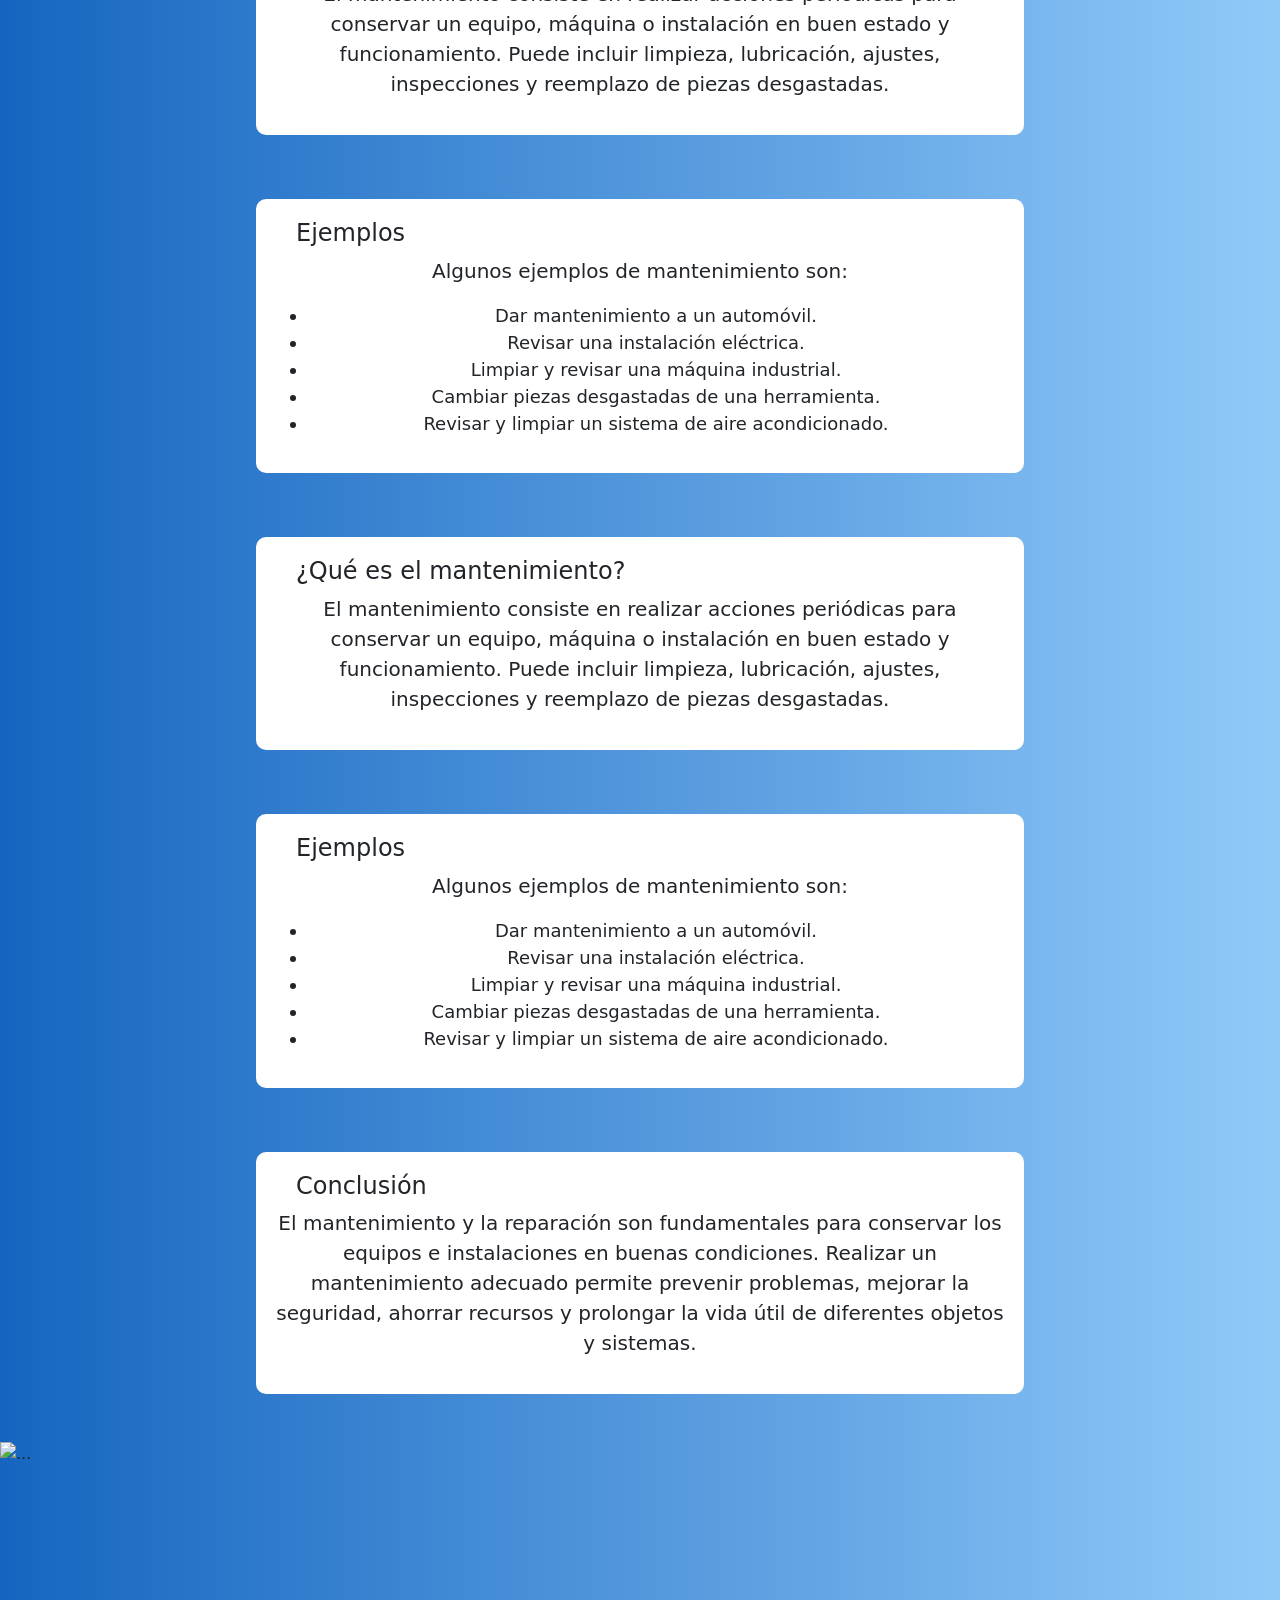
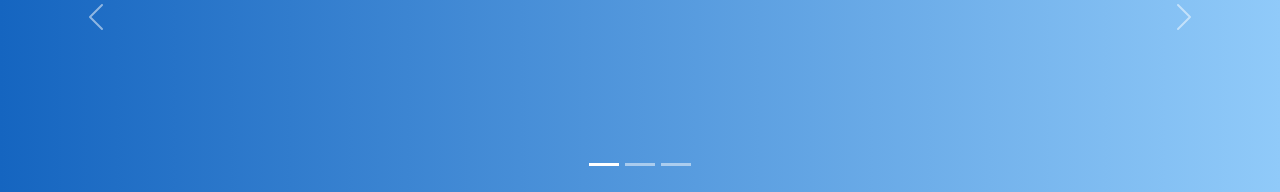
==== commit 79d62f9b: "carusel final" ====
--- a/index2.html
+++ b/index2.html
@@ -167,7 +167,7 @@
                 seguridad, ahorrar recursos y prolongar la vida útil de diferentes objetos y sistemas.</p>
         </div>
     </div>
-
+    <br><br>
     <div id="carouselExampleIndicators" class="carousel slide">
         <div class="carousel-indicators">
             <button type="button" data-bs-target="#carouselExampleIndicators" data-bs-slide-to="0" class="active"
--- a/estilos2.css
+++ b/estilos2.css
@@ -174,4 +174,10 @@
     #titulo {
         font-size: 28px;
     }
+}
+
+.carousel-item img {
+  height: 350px;        
+  object-fit: cover;     
+  object-position: center; 
 }
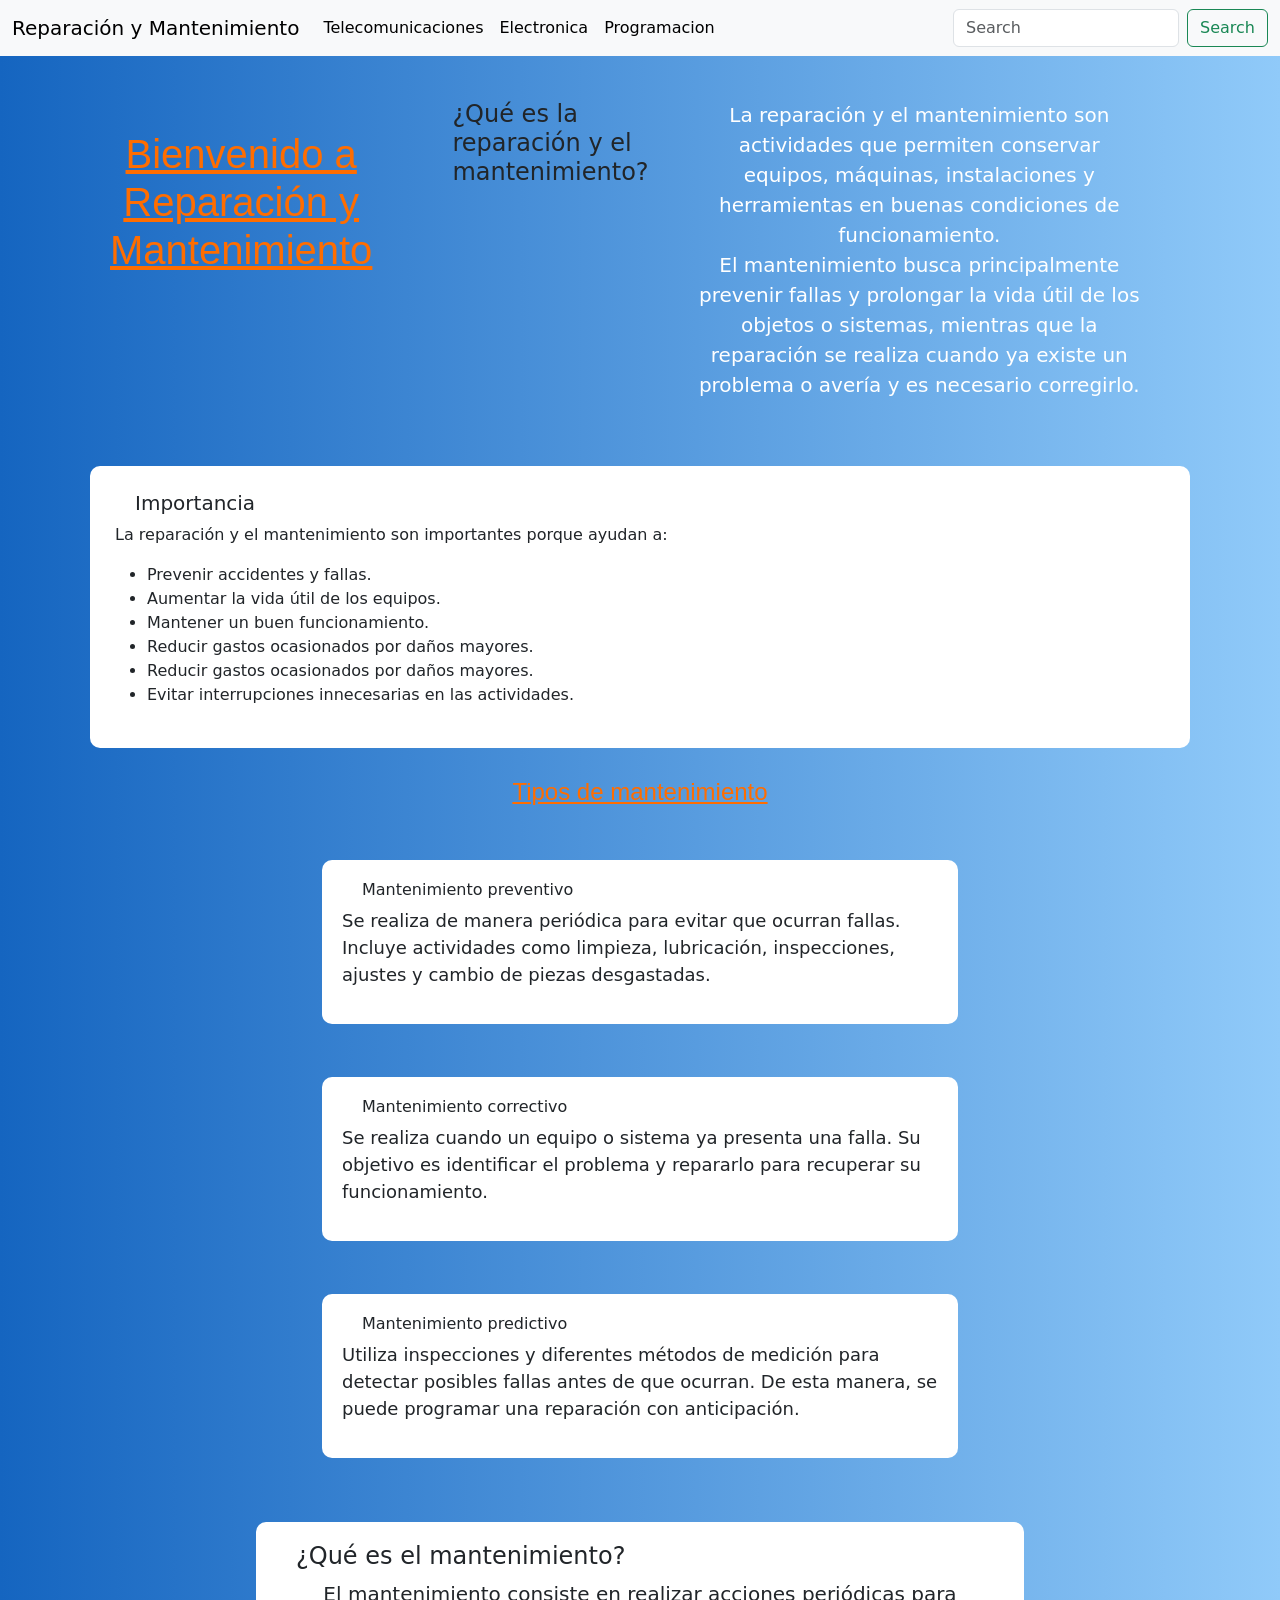
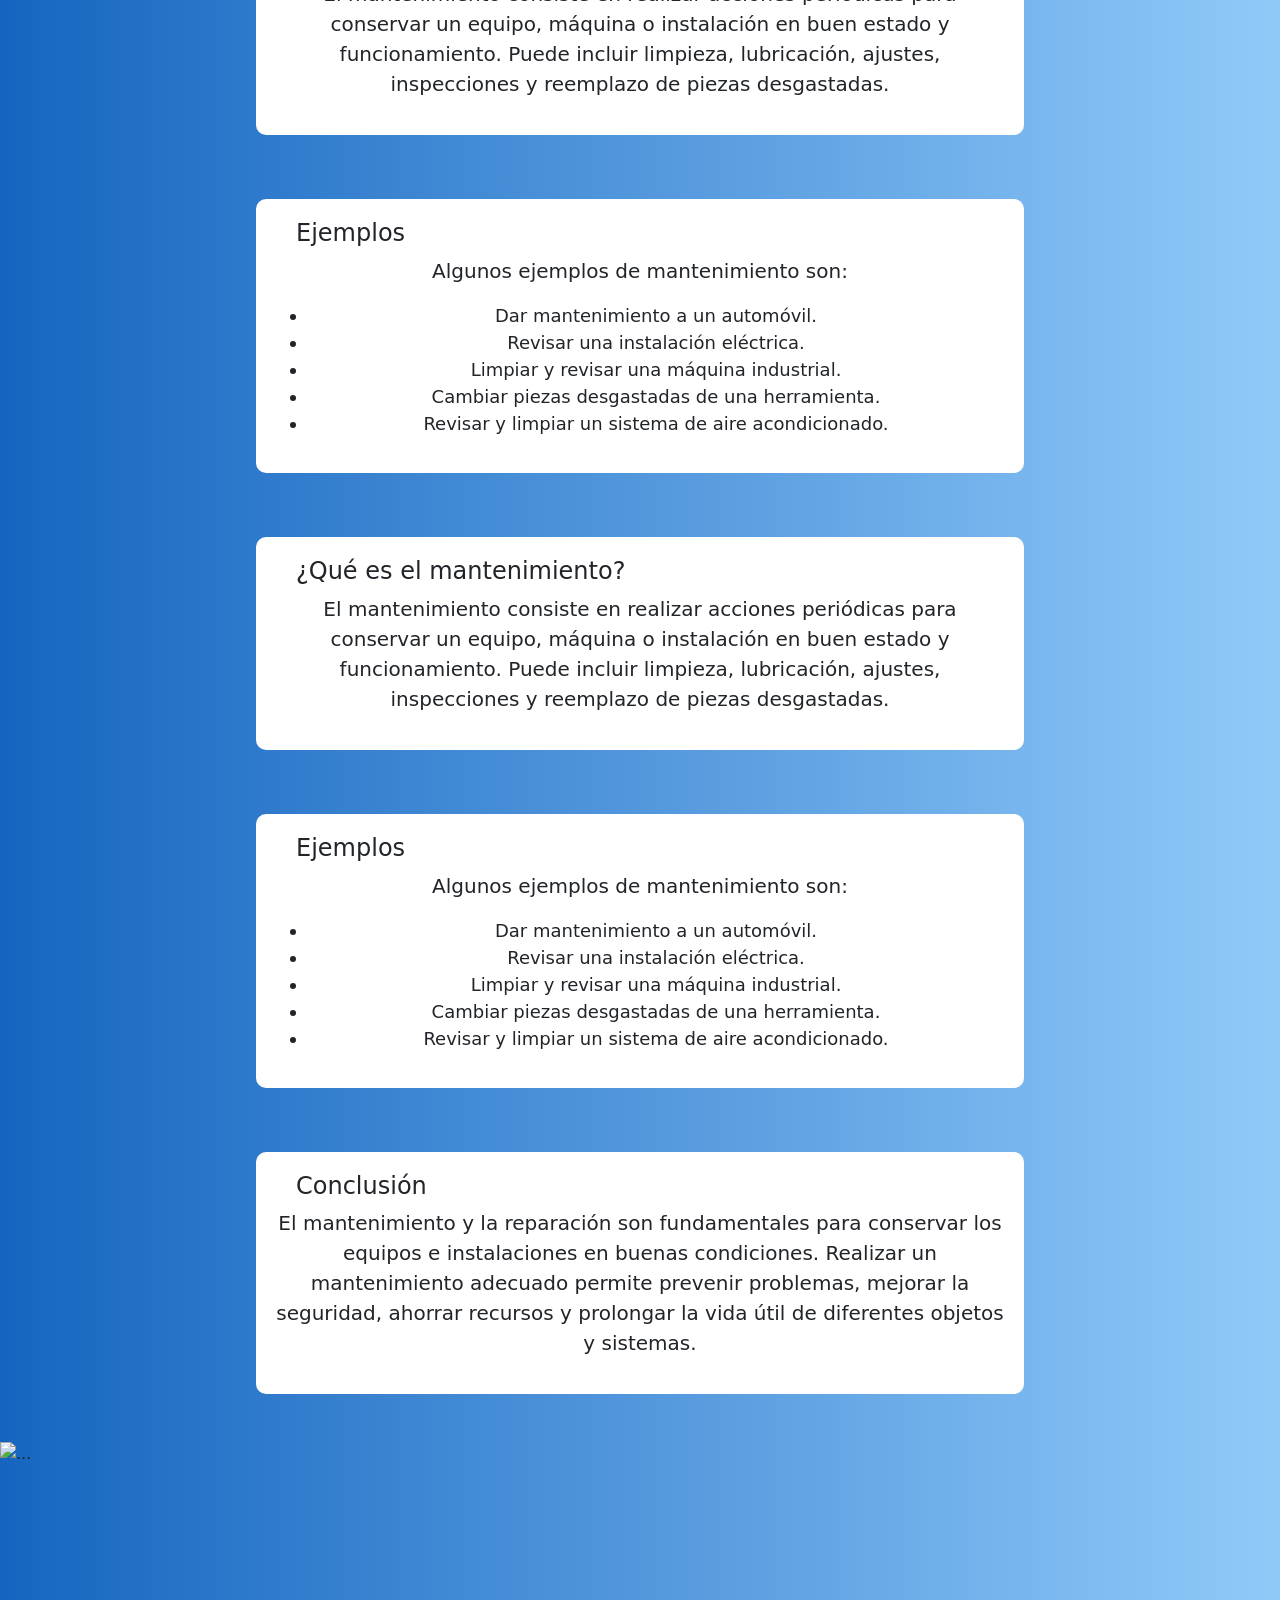
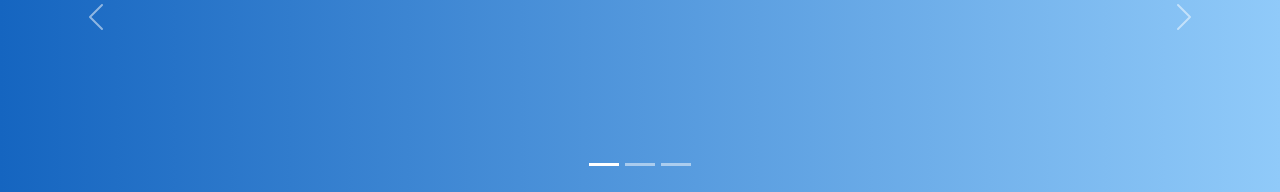
==== commit e574bbe0: "terminacion" ====
--- a/index2.html
+++ b/index2.html
@@ -25,6 +25,12 @@
                     <li class="nav-item">
                         <a class="nav-link active" aria-current="page" href="index3.html">Telecomunicaciones</a>
                     </li>
+                    <li>
+                        <a class="nav-link active" aria-current="page" href="index4.html">Electronica</a>
+                    </li>
+                    <li>
+                        <a class="nav-link active" aria-current="page" href="index5.html">Programacion</a>
+                    </li>
                 </ul>
                 <form class="d-flex" role="search">
                     <input class="form-control me-2" type="search" placeholder="Search" aria-label="Search" />
@@ -34,7 +40,6 @@
         </div>
     </nav>
     <br>
-
 
     <div class="padre">
         <div class="info1">
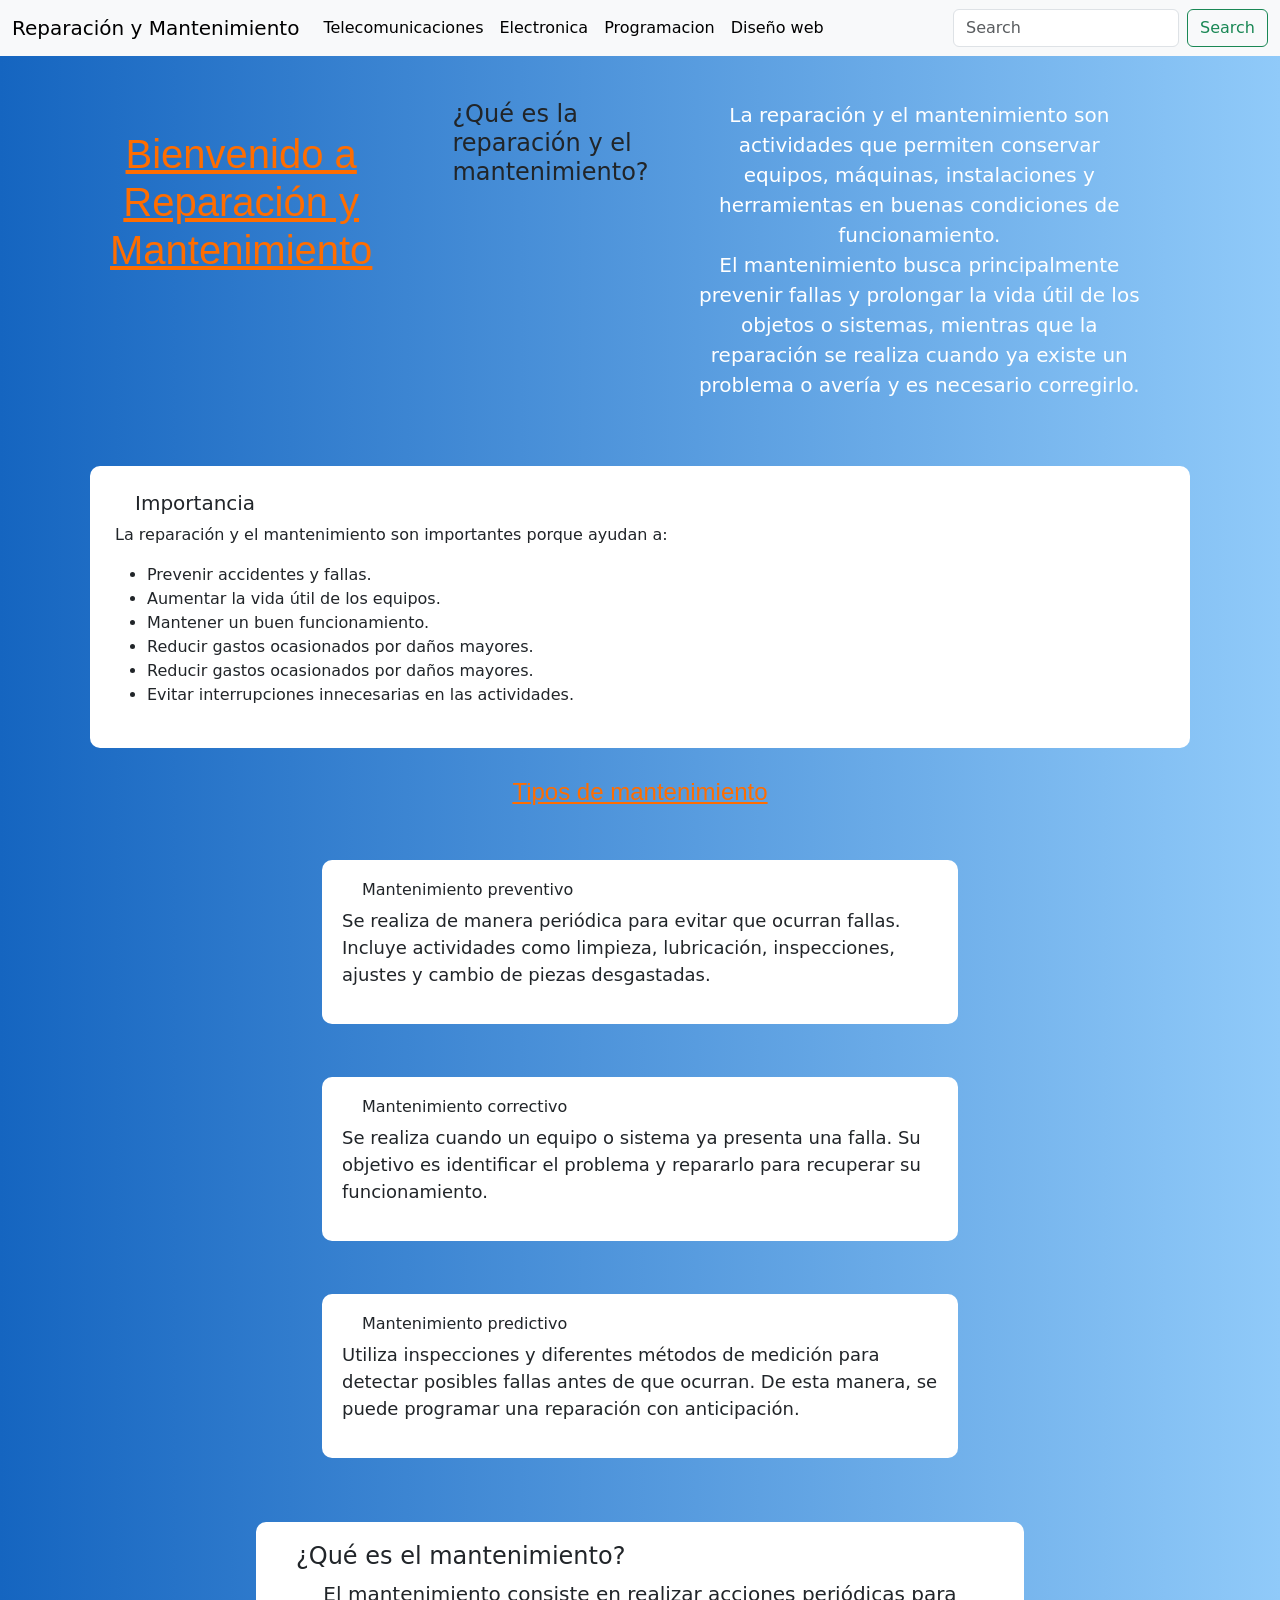
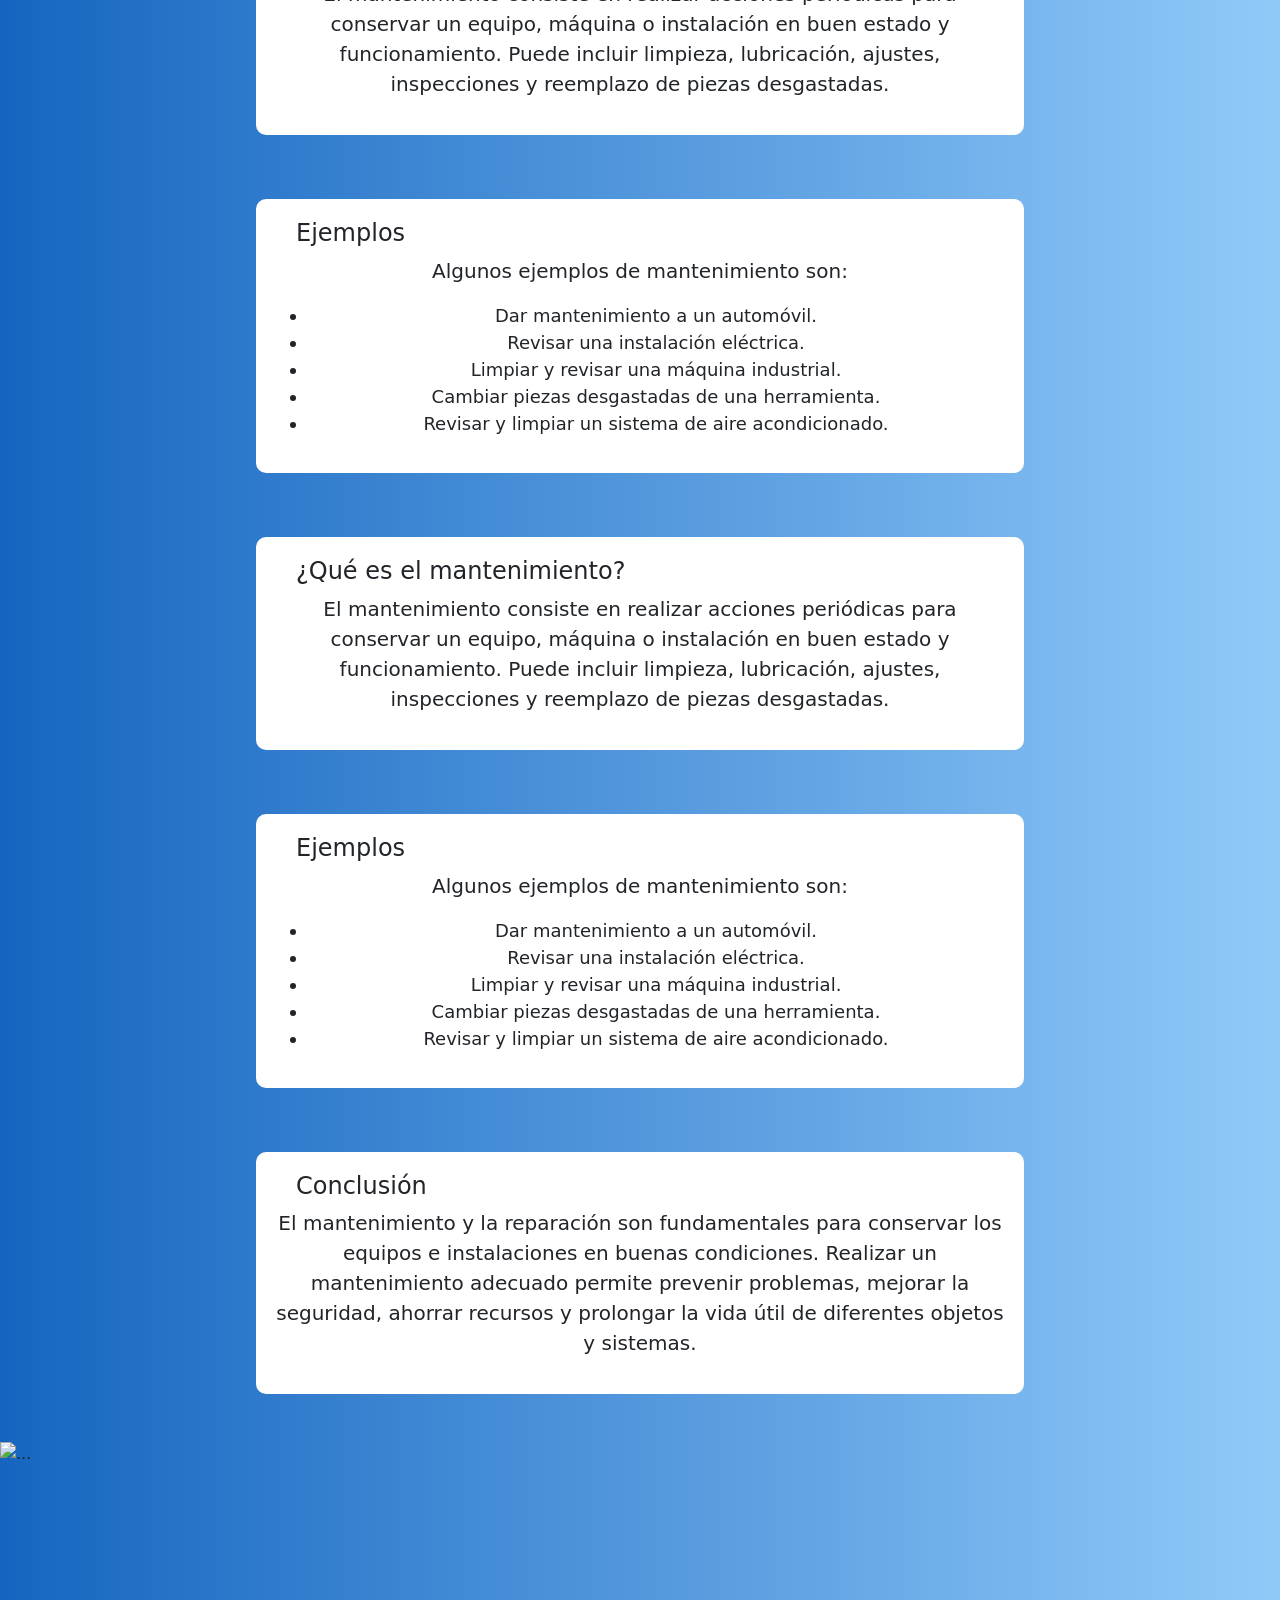
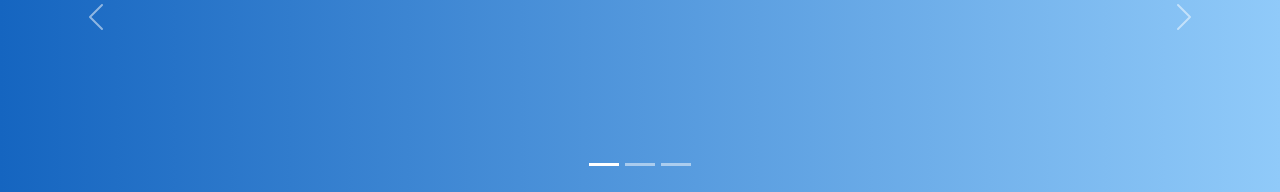
==== commit 08bda5c0: "ultimos" ====
--- a/index2.html
+++ b/index2.html
@@ -30,6 +30,9 @@
                     </li>
                     <li>
                         <a class="nav-link active" aria-current="page" href="index5.html">Programacion</a>
+                    </li>
+                    <li>
+                        <a class="nav-link active" aria-current="page" href="index6.html">Diseño web</a>
                     </li>
                 </ul>
                 <form class="d-flex" role="search">
